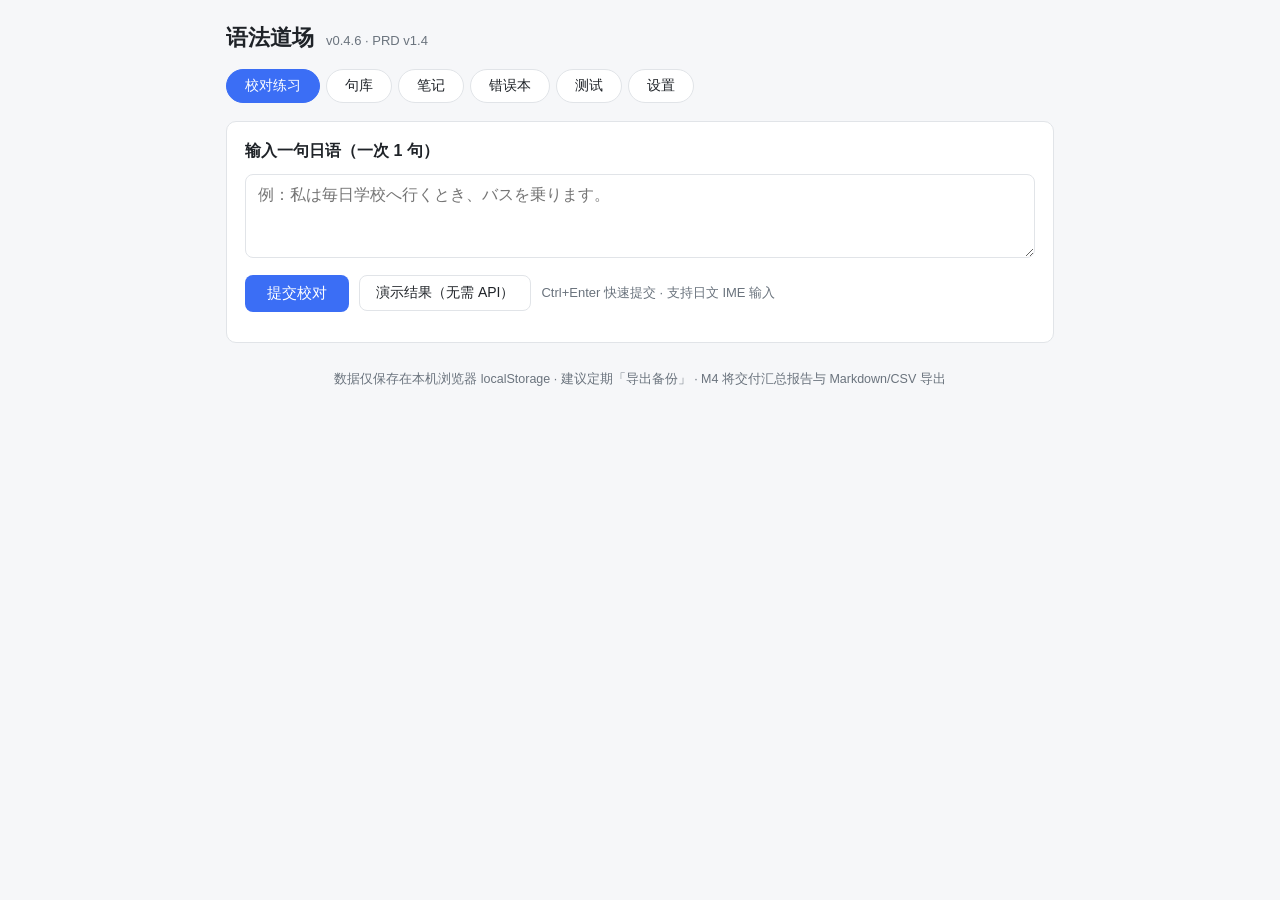
==== app/index.html @ f6d88a8c "feat: 日语语法智能学习工具 v0.4.6（校对/错误本/加权测试完整闭环） - 校对练习：三档判定、错误高亮、四要素批改、J.TEST 考点识别（条目级粒度） - 接续复核两段流水线：本地确定性" ====
<!DOCTYPE html>
<html lang="zh-CN">
<head>
<meta charset="UTF-8">
<meta name="viewport" content="width=device-width, initial-scale=1.0">
<title>语法道场 · 日语语法学习工具</title>
<style>
  :root {
    --bg: #f6f7f9;
    --card: #ffffff;
    --text: #1f2328;
    --muted: #6a737d;
    --border: #e1e4e8;
    --primary: #3b6ef5;
    --primary-ink: #ffffff;
    --green: #1a9c6b;
    --green-bg: #e8f7f0;
    --yellow: #b8860b;
    --yellow-bg: #fdf6e3;
    --red: #d64545;
    --red-bg: #fdeeee;
    --radius: 10px;
  }
  * { box-sizing: border-box; }
  body {
    margin: 0; background: var(--bg); color: var(--text);
    font-family: "Segoe UI", "Microsoft YaHei", "Hiragino Sans GB", Arial, sans-serif;
    font-size: 15px; line-height: 1.6;
  }
  .wrap { max-width: 860px; margin: 0 auto; padding: 20px 16px 60px; }
  header.top { display: flex; align-items: baseline; gap: 12px; flex-wrap: wrap; margin-bottom: 4px; }
  header.top h1 { font-size: 22px; margin: 0; }
  header.top .ver { color: var(--muted); font-size: 13px; }
  .tabs { display: flex; gap: 6px; margin: 14px 0 18px; flex-wrap: wrap; }
  .tabs button {
    border: 1px solid var(--border); background: var(--card); color: var(--text);
    padding: 7px 18px; border-radius: 999px; font-size: 14px; cursor: pointer;
  }
  .tabs button.active { background: var(--primary); border-color: var(--primary); color: var(--primary-ink); }
  .tabs button:focus-visible { outline: 2px solid var(--primary); outline-offset: 2px; }
  .panel[hidden] { display: none; }
  .card { background: var(--card); border: 1px solid var(--border); border-radius: var(--radius); padding: 16px 18px; margin-bottom: 14px; }
  .card h2 { font-size: 16px; margin: 0 0 10px; }
  textarea {
    width: 100%; min-height: 84px; padding: 10px 12px; font-size: 16px;
    border: 1px solid var(--border); border-radius: 8px; resize: vertical;
    font-family: inherit; background: #fff; color: var(--text);
  }
  textarea:focus-visible { outline: 2px solid var(--primary); outline-offset: 1px; }
  .row { display: flex; gap: 10px; align-items: center; flex-wrap: wrap; margin-top: 10px; }
  button.primary {
    background: var(--primary); color: var(--primary-ink); border: none;
    padding: 9px 22px; border-radius: 8px; font-size: 15px; cursor: pointer;
  }
  button.plain {
    background: var(--card); color: var(--text); border: 1px solid var(--border);
    padding: 8px 16px; border-radius: 8px; font-size: 14px; cursor: pointer;
  }
  button.plain.danger { color: var(--red); border-color: var(--red); }
  button:disabled { opacity: .55; cursor: not-allowed; }
  .hint { color: var(--muted); font-size: 13px; }
  /* 判定横幅 */
  .verdict { display: flex; gap: 10px; align-items: center; flex-wrap: wrap; padding: 10px 14px; border-radius: 8px; font-weight: 600; margin-bottom: 12px; }
  .verdict.correct { background: var(--green-bg); color: var(--green); }
  .verdict.unnatural { background: var(--yellow-bg); color: var(--yellow); }
  .verdict.wrong { background: var(--red-bg); color: var(--red); }
  .badge {
    display: inline-block; padding: 1px 10px; border-radius: 999px; font-size: 12.5px;
    background: #eef1f6; color: var(--text); font-weight: 400; margin: 0 4px 4px 0;
  }
  .badge.level { background: #e8effe; }
  .badge.etype { background: #f3ece3; }
  mark.hl-err {
    background: transparent; color: var(--red); font-weight: 600;
    text-decoration: underline wavy var(--red); text-underline-offset: 4px;
  }
  .sentence { font-size: 17px; margin: 4px 0 10px; }
  .fixed-part { color: var(--green); font-weight: 600; }
  .fix-note { color: var(--muted); font-size: 13px; }
  .corr { border: 1px solid var(--border); border-radius: 8px; padding: 12px 14px; margin-top: 10px; }
  .corr .chg { font-size: 16px; margin-bottom: 6px; }
  .corr .chg .arr { color: var(--muted); margin: 0 8px; }
  .corr dl { margin: 0; display: grid; grid-template-columns: 64px 1fr; row-gap: 4px; }
  .corr dt { color: var(--muted); font-size: 13px; }
  .corr dd { margin: 0; font-size: 14px; }
  .translation { color: var(--muted); font-size: 14px; margin-top: 12px; }
  .status { font-size: 14px; }
  .status.err { color: var(--red); white-space: pre-wrap; }
  /* 下一句与归档动画 */
  .next-row { display: flex; gap: 12px; align-items: center; flex-wrap: wrap; margin: 2px 0 10px; }
  .result-wrap.archiving { position: relative; animation: archiveUp .55s cubic-bezier(.4, 0, .2, 1) forwards; }
  .result-wrap.archiving::after {
    content: '✓ 已存入句库';
    position: absolute; top: 0; left: 0; right: 0; bottom: 0;
    display: flex; align-items: center; justify-content: center;
    background: rgba(26, 156, 107, .94); color: #fff; font-weight: 600; font-size: 17px;
    border-radius: 10px;
    animation: saveFlash .55s ease forwards;
  }
  @keyframes archiveUp {
    0% { transform: translateY(0); opacity: 1; }
    45% { transform: translateY(-8px); opacity: 1; }
    100% { transform: translateY(-30px); opacity: 0; }
  }
  @keyframes saveFlash { 0% { opacity: 0; } 30% { opacity: 1; } 100% { opacity: 1; } }
  @media (prefers-reduced-motion: reduce) {
    .result-wrap.archiving, .result-wrap.archiving::after { animation-duration: .01s; }
  }
  /* 句库 */
  .stats { color: var(--muted); font-size: 13.5px; margin-bottom: 10px; }
  .filters { display: flex; gap: 6px; flex-wrap: wrap; margin-bottom: 12px; }
  .filters button {
    border: 1px solid var(--border); background: var(--card); border-radius: 999px;
    padding: 4px 14px; font-size: 13px; cursor: pointer; color: var(--text);
  }
  .filters button.active { background: var(--text); border-color: var(--text); color: #fff; }
  .rec { border: 1px solid var(--border); border-radius: 8px; padding: 12px 14px; margin-bottom: 10px; background: var(--card); }
  .rec .head { display: flex; align-items: center; gap: 8px; flex-wrap: wrap; }
  .rec .head .v { font-weight: 600; }
  .rec .head .v.correct { color: var(--green); }
  .rec .head .v.unnatural { color: var(--yellow); }
  .rec .head .v.wrong { color: var(--red); }
  .rec .head time { color: var(--muted); font-size: 12.5px; margin-left: auto; }
  .rec .body { margin-top: 6px; display: none; }
  .rec.open .body { display: block; }
  .rec .toggle { color: var(--primary); background: none; border: none; font-size: 13px; cursor: pointer; padding: 2px 4px; }
  .rec .del { color: var(--muted); background: none; border: none; cursor: pointer; font-size: 12.5px; padding: 2px 4px; }
  .rec .del:hover { color: var(--red); }
  /* 设置 */
  .field { margin-bottom: 12px; }
  .field label { display: block; font-size: 13.5px; color: var(--muted); margin-bottom: 4px; }
  .field input, .field select {
    width: 100%; padding: 8px 10px; font-size: 14px; border: 1px solid var(--border);
    border-radius: 8px; font-family: inherit; background: #fff; color: var(--text);
  }
  .proxy-label { display: flex; align-items: center; gap: 8px; color: var(--text); font-size: 13.5px; cursor: pointer; }
  .proxy-label input { width: auto; margin: 0; }
  footer { color: var(--muted); font-size: 12.5px; margin-top: 26px; text-align: center; }
  /* 考点语法 */
  .gp-block { margin-top: 12px; }
  .gp-block h3 { font-size: 14px; margin: 0 0 8px; color: var(--muted); font-weight: 600; }
  .gp-list { display: flex; flex-wrap: wrap; gap: 8px; }
  .gp { display: inline-flex; align-items: center; gap: 8px; border: 1px solid var(--border); background: var(--card); border-radius: 8px; padding: 6px 12px; font-size: 13.5px; cursor: pointer; font-family: inherit; color: var(--text); }
  .gp:hover { border-color: var(--primary); }
  .gp .gp-seg { font-weight: 600; }
  .gp .gp-name { color: var(--muted); }
  .gp .gp-flag { font-size: 12px; color: var(--primary); }
  .gp.marked { background: var(--primary); border-color: var(--primary); color: var(--primary-ink); }
  .gp.marked .gp-name, .gp.marked .gp-flag { color: var(--primary-ink); }
  /* 笔记 */
  .note-item { display: flex; align-items: baseline; gap: 10px; flex-wrap: wrap; padding: 6px 0; border-top: 1px dashed var(--border); }
  .note-item .gp-seg { color: var(--primary); font-weight: 600; }
  .note-item .note-sent { flex: 1 1 260px; }
  .note-item time { color: var(--muted); font-size: 12.5px; }
  /* 错误本 */
  .rate-badge { font-weight: 600; }
  .rate-r { background: var(--red-bg); color: var(--red); }
  .rate-y { background: var(--yellow-bg); color: var(--yellow); }
  .rate-g { background: var(--green-bg); color: var(--green); }
  .err-bar { display: flex; align-items: center; gap: 10px; margin: 8px 0 2px; }
  .err-bar .track { flex: 1 1 auto; height: 10px; border-radius: 5px; background: #eceff3; overflow: hidden; }
  .err-bar .fill { height: 100%; border-radius: 5px; }
  .err-bar .pc { flex: 0 0 auto; font-size: 13px; }
  .err-ex { border-top: 1px dashed var(--border); padding-top: 8px; margin-top: 8px; }
  /* 测试 */
  .quiz-head { display: flex; align-items: center; gap: 10px; flex-wrap: wrap; }
  .quiz-progress { height: 8px; border-radius: 4px; background: #eceff3; overflow: hidden; margin: 10px 0; }
  .quiz-progress div { height: 100%; background: var(--primary); border-radius: 4px; }
  .blank-slot { color: var(--muted); border-bottom: 2px solid var(--muted); padding: 0 26px; margin: 0 2px; }
  .opt { display: flex; align-items: center; gap: 10px; border: 1px solid var(--border); background: var(--card); border-radius: 8px; padding: 9px 14px; cursor: pointer; font-size: 14.5px; margin-bottom: 8px; }
  .opt:hover { border-color: var(--primary); }
  .opt input { width: auto; margin: 0; }
  .opt.sel { border-color: var(--primary); background: #f0f4ff; }
  .opt.good { border-color: var(--green); background: var(--green-bg); }
  .opt.bad { border-color: var(--red); background: var(--red-bg); }
  .quiz-input { width: 100%; max-width: 340px; padding: 9px 12px; font-size: 16px; border: 1px solid var(--border); border-radius: 8px; font-family: inherit; }
  .fb { border-radius: 10px; padding: 12px 16px; margin-top: 12px; }
  .fb.ok { background: var(--green-bg); border: 1px solid #bfe6d6; }
  .fb.bad { background: var(--red-bg); border: 1px solid #f3c1c1; }
  .fb h3 { margin: 0 0 6px; font-size: 15px; }
  .fb.ok h3 { color: var(--green); }
  .fb.bad h3 { color: var(--red); }
  .fb dl { margin: 6px 0 0; display: grid; grid-template-columns: 64px 1fr; row-gap: 4px; }
  .fb dt { color: var(--muted); font-size: 13px; }
  .fb dd { margin: 0; font-size: 14px; }
  .sum-kpis { display: flex; gap: 12px; flex-wrap: wrap; margin-bottom: 4px; }
  .sum-kpi { flex: 1 1 140px; border: 1px solid var(--border); border-radius: 10px; padding: 10px 14px; background: var(--card); }
  .sum-kpi .l { color: var(--muted); font-size: 12.5px; }
  .sum-kpi .v { font-size: 21px; font-weight: 600; }
  .ratechg { font-weight: 600; }
  /* 辨析对比表 */
  table.cmp { width: 100%; border-collapse: collapse; font-size: 13.5px; margin-top: 8px; }
  table.cmp th, table.cmp td { border: 1px solid var(--border); padding: 7px 10px; text-align: left; vertical-align: top; }
  table.cmp th { background: #f0f2f5; font-weight: 600; white-space: nowrap; }
  .table-responsive { overflow-x: auto; }
  @media (max-width: 560px) {
    .wrap { padding: 12px 10px 40px; }
    .card { padding: 12px; }
    .corr dl { grid-template-columns: 56px 1fr; }
  }
</style>
</head>
<body>
<div class="wrap">
  <header class="top">
    <h1>语法道场</h1>
    <span class="ver">v0.4.6 · PRD v1.4</span>
  </header>

  <nav class="tabs" aria-label="主导航">
    <button class="active" data-tab="practice" type="button" aria-pressed="true">校对练习</button>
    <button data-tab="library" type="button" aria-pressed="false">句库</button>
    <button data-tab="notes" type="button" aria-pressed="false">笔记</button>
    <button data-tab="errors" type="button" aria-pressed="false">错误本</button>
    <button data-tab="quiz" type="button" aria-pressed="false">测试</button>
    <button data-tab="settings" type="button" aria-pressed="false">设置</button>
  </nav>

  <!-- 校对练习 -->
  <section class="panel" id="panel-practice">
    <div class="card">
      <h2>输入一句日语（一次 1 句）</h2>
      <textarea id="sentence-input" placeholder="例：私は毎日学校へ行くとき、バスを乗ります。" aria-label="输入一句日语"></textarea>
      <div class="row">
        <button class="primary" id="btn-submit" type="button">提交校对</button>
        <button class="plain" id="btn-demo" type="button">演示结果（无需 API）</button>
        <span class="hint">Ctrl+Enter 快速提交 · 支持日文 IME 输入</span>
      </div>
      <p class="status" id="submit-status" role="status" aria-live="polite"></p>
    </div>
    <div id="result-area"></div>
  </section>

  <!-- 句库 -->
  <section class="panel" id="panel-library" hidden>
    <div class="card">
      <h2>句库</h2>
      <p class="stats" id="lib-stats"></p>
      <div class="filters" id="lib-filters">
        <button class="active" data-f="all" type="button">全部</button>
        <button data-f="wrong" type="button">有误</button>
        <button data-f="unnatural" type="button">不自然</button>
        <button data-f="correct" type="button">正确</button>
      </div>
      <div class="row" style="margin:0 0 10px">
        <input id="lib-search" type="text" placeholder="搜索句子关键词…" aria-label="搜索句子关键词" style="flex:1 1 200px;padding:8px 10px;font-size:14px;border:1px solid var(--border);border-radius:8px;font-family:inherit">
        <select id="lib-gp" aria-label="按语法点筛选" style="padding:8px 10px;font-size:14px;border:1px solid var(--border);border-radius:8px;font-family:inherit"></select>
      </div>
      <div id="lib-list"></div>
      <div class="row">
        <button class="plain" id="btn-export" type="button">导出备份（JSON）</button>
        <button class="plain" id="btn-import" type="button">导入备份</button>
        <input type="file" id="import-file" accept=".json,application/json" hidden>
        <button class="plain danger" id="btn-clear" type="button">清空全部数据</button>
      </div>
      <p class="status" id="lib-status" role="status" aria-live="polite"></p>
    </div>
  </section>

  <!-- 笔记 -->
  <section class="panel" id="panel-notes" hidden>
    <div class="card">
      <h2>语法笔记（按标记的考点归纳）</h2>
      <p class="stats" id="notes-stats"></p>
      <div id="notes-list"></div>
    </div>
    <div class="card">
      <h2>相似语法归纳与辨析</h2>
      <p class="stats" id="cmp-stats"></p>
      <div id="cmp-clusters"></div>
      <div class="row" style="margin-top:10px">
        <input id="cmp-input" type="text" class="quiz-input" style="max-width:none;flex:1 1 280px" placeholder="自定义辨析：输入 2~4 个语法条目，用、分隔（如：〜上で、〜上の、〜上は）">
        <button class="plain" id="cmp-run" type="button">AI 辨析</button>
      </div>
      <p class="hint">「AI 辨析」调用大模型生成逐条对比表（意思／接续／核心区别／例句），首次生成后缓存本机。需已在设置中配置 API Key。</p>
      <div id="cmp-result" role="status" aria-live="polite"></div>
    </div>
  </section>

  <!-- 错误本 -->
  <section class="panel" id="panel-errors" hidden>
    <div class="card">
      <h2>错误本</h2>
      <p class="stats" id="err-stats"></p>
      <div class="filters" id="err-sorts">
        <button class="active" data-s="rate" type="button">按错误率 ↓</button>
        <button data-s="wrong" type="button">按错误次数</button>
        <button data-s="recent" type="button">按最近出错</button>
      </div>
      <div id="err-list"></div>
    </div>
  </section>

  <!-- 测试 -->
  <section class="panel" id="panel-quiz" hidden>
    <div class="card" id="quiz-setup">
      <h2>测试</h2>
      <p class="stats" id="quiz-brief"></p>
      <div class="row">
        <label class="proxy-label" for="quiz-count">每轮题数
          <select id="quiz-count" class="quiz-input" style="width:auto;max-width:none;padding:6px 10px;font-size:14px">
            <option value="5">5 题</option>
            <option value="10" selected>10 题</option>
            <option value="20">20 题</option>
          </select>
        </label>
        <button class="primary" id="quiz-start" type="button">开始测试</button>
      </div>
      <p class="hint">题源：错误本条目为主（按错误率加权，同条目/同语法点每轮 ≤2 题）＋少量正确句防遗忘（≤20%）；答错的题本轮内稍后重测直到答对。</p>
    </div>
    <div id="quiz-area" role="status" aria-live="polite"></div>
  </section>

  <!-- 设置 -->
  <section class="panel" id="panel-settings" hidden>
    <div class="card">
      <h2>大模型 API 设置（校对引擎）</h2>
      <div class="field">
        <label for="set-provider">服务商</label>
        <select id="set-provider">
          <option value="glm">智谱 GLM（默认，端点已内置，无需填写地址）</option>
          <option value="custom">自定义 OpenAI 兼容端点</option>
        </select>
      </div>
      <div class="field" id="field-endpoint">
        <label for="set-endpoint">自定义 API 地址（必须以 /chat/completions 结尾）</label>
        <input id="set-endpoint" type="text" spellcheck="false">
      </div>
      <div class="field">
        <label for="set-key">API Key（仅保存在本机浏览器，不上传）</label>
        <input id="set-key" type="password" spellcheck="false" autocomplete="off">
      </div>
      <div class="field">
        <label for="set-model">模型名称（如 glm-4-flash / glm-4.6，或其他兼容模型）</label>
        <input id="set-model" type="text" spellcheck="false">
      </div>
      <div class="field">
        <label class="proxy-label" for="set-proxy">
          <input type="checkbox" id="set-proxy" checked>
          通过本地服务转发（绕开浏览器 CORS 限制；需保持 serve.ps1 运行）
        </label>
      </div>
      <div class="row">
        <button class="primary" id="btn-save-settings" type="button">保存设置</button>
        <button class="plain" id="btn-test" type="button">测试连接</button>
      </div>
      <p class="status" id="set-status" role="status" aria-live="polite"></p>
      <p class="hint">选择「智谱 GLM」时 API 地址已内置，只需填 Key 即可；Key 和设置会在点「测试连接」或「保存设置」时自动存本机，刷新不丢。「本地转发」默认开启（请求经本机 serve.ps1 转发，避免浏览器 CORS 报错 Failed to fetch）。若批改出现漏判/误判，可把模型改为 glm-4.6 等更强型号提升判别力（按平台计费），并配合结果页的「重新批改」「反馈漏判/误判」使用。</p>
    </div>
  </section>

  <footer>数据仅保存在本机浏览器 localStorage · 建议定期「导出备份」 · M4 将交付汇总报告与 Markdown/CSV 导出</footer>
</div>

<script>
(function () {
  'use strict';
  var APP_VERSION = '0.4.6';

  /* ---------- 存储 ---------- */
  function load(key, fallback) {
    try { var v = localStorage.getItem(key); return v ? JSON.parse(v) : fallback; }
    catch (e) { return fallback; }
  }
  function save(key, val) { localStorage.setItem(key, JSON.stringify(val)); }

  var GLM_ENDPOINT = 'https://open.bigmodel.cn/api/paas/v4/chat/completions';
  var settings = load('gd_settings', {
    provider: 'glm',
    endpoint: GLM_ENDPOINT,
    apiKey: '',
    model: 'glm-4-flash',
    proxy: true
  });
  if (settings.proxy === undefined) settings.proxy = true;
  if (!settings.provider) {
    settings.provider = (settings.endpoint && settings.endpoint !== GLM_ENDPOINT) ? 'custom' : 'glm';
  }
  var sentences = load('gd_sentences', []);

  /* ---------- 工具 ---------- */
  function $(id) { return document.getElementById(id); }
  function escapeHtml(s) {
    return String(s == null ? '' : s).replace(/[&<>"']/g, function (c) {
      return { '&': '&amp;', '<': '&lt;', '>': '&gt;', '"': '&quot;', "'": '&#39;' }[c];
    });
  }
  function fmtTime(ts) {
    var d = new Date(ts);
    function p(n) { return (n < 10 ? '0' : '') + n; }
    return (d.getMonth() + 1) + '-' + p(d.getDate()) + ' ' + p(d.getHours()) + ':' + p(d.getMinutes());
  }
  var VERDICT_TEXT = { correct: '正确', unnatural: '不自然', wrong: '有误' };

  /* ---------- 页签（自带实现） ---------- */
  var tabBtns = document.querySelectorAll('.tabs button');
  tabBtns.forEach(function (btn) {
    btn.addEventListener('click', function () {
      var name = btn.getAttribute('data-tab');
      tabBtns.forEach(function (b) {
        var on = b === btn;
        b.classList.toggle('active', on);
        b.setAttribute('aria-pressed', on ? 'true' : 'false');
      });
      ['practice', 'library', 'notes', 'errors', 'quiz', 'settings'].forEach(function (n) {
        $('panel-' + n).hidden = (n !== name);
      });
      if (name === 'library') renderLibrary();
      if (name === 'notes') renderNotes();
      if (name === 'errors') renderErrors();
      if (name === 'quiz') renderQuizBrief();
    });
  });

  /* ---------- Prompt 与解析 ---------- */
  var SYSTEM_PROMPT = [
    '你是严格的日语语法批改老师，精通 J.TEST 考纲语法条目。对用户提交的一句日语进行语法校对，并识别句中考点语法。',
    '判定标准：以标准日语语法（J.TEST 考纲口径）为准；口语化但语法正确的表达判 unnatural 而非 wrong。',
    '只输出一个 JSON 对象，不要输出任何其他文字或代码块标记。格式：',
    '{"verdict":"correct|unnatural|wrong","translation":"整句中文翻译",',
    '"grammar_points":[{"segment":"原句中体现该考点的片段（与原句完全一致的连续子串）","point":"具体语法条目名","meaning":"该条目的中文意思","level":"A-C|D-E|F-G","note":"用法说明（中文一句话）","related":["易混或相关的语法条目名（0~3个）"]}],',
    '"corrections":[{"wrong":"原句中的错误片段（必须与原句完全一致的连续子串）","right":"正确写法（片段）",',
    '"accepted":["其他同样正确的写法（可选，通常 0~2 个，无则空数组）",',
    '"full_correct":"修正后的完整句子","reason":"错误原因：用中文解释语法规则",',
    '"tip":"避免建议：辨析要点或记忆口诀","grammar_point":"语法条目名",',
    '"level":"A-C|D-E|F-G","error_type":"助词误用|动词变形|时态・体|敬语|接续|惯用搭配|语序|其他"}]}',
    '规则：',
    '- point 必须细分到 J.TEST 考纲的具体语法条目（如「〜以後」「〜あまり（の）」「〜上で」），禁止写宽泛类别（如"时间表达""程度表达"）；corrections 的 grammar_point 同样要求。',
    '- meaning 为该条目的中文释义，如：〜以後 → "…以后"；〜あまり → "过于，因过于…而"。',
    '- 示例：「仕事を辞めた以後」→ point「〜以後」；「気持ちのあまり」→ point「〜あまり（の）」。',
    '- related 填写形近或义近、容易混淆的条目（如「〜上で」的 related 可含「〜上の」「〜上は」）。',
    '- 接续核对（重要）：对识别到的每个语法条目，逐一核对其接续要求（動詞活用形：て形/た形/辞書形/ない形、名詞、助詞）与本句实际形态是否一致；只要有一处接续不符合该条目的规范接续，即判 wrong 并写入 corrections。',
    '- 高频接续误用类别必须重点检查：た形与て形混接（例：「〜以来」接动词て形，「辞めた以来」是错的，应为「辞めて以来」；同类还有 〜てから／〜たびに／〜おかげで）、动词活用形误用、助词冗余或缺失。',
    '- 输出前自检：先在内部逐条目过一遍接续，再给出最终 verdict；不要凭"读起来顺不顺"的语感下结论。',
    '- 句子完全正确时 corrections 为空数组；unnatural 时 corrections 给出更自然的表达；level 按 J.TEST 级别标注；多处错误逐一列出；accepted 仅在存在多种常见正确写法时填写。',
    '- grammar_points 按考试重要性最多 6 条，完全正确的句子也必须给出。'
  ].join('\n');

  /* ---------- 模型 JSON 健壮解析（v0.4.6） ----------
     模型常在字符串值内输出裸换行/制表符（JSON 规范禁止），或留尾逗号。
     先按标准解析，失败后：① 字符串字面量内的裸控制字符转义；② 去尾逗号。 */
  function sanitizeJsonText(s) {
    var out = '';
    var inStr = false, esc = false;
    for (var i = 0; i < s.length; i++) {
      var ch = s[i];
      if (inStr) {
        if (esc) { out += ch; esc = false; continue; }
        if (ch === '\\') { out += ch; esc = true; continue; }
        if (ch === '"') { inStr = false; out += ch; continue; }
        var code = s.charCodeAt(i);
        if (code < 32) {
          if (code === 10) out += '\\n';
          else if (code === 13) out += '\\r';
          else if (code === 9) out += '\\t';
          else out += ' ';
          continue;
        }
        out += ch;
      } else {
        if (ch === '"') { inStr = true; out += ch; continue; }
        out += ch;
      }
    }
    return out;
  }
  function extractJson(content) {
    var s = String(content || '').trim();
    var fence = s.match(/```(?:json)?\s*([\s\S]*?)```/);
    if (fence) s = fence[1].trim();
    var a = s.indexOf('{'), b = s.lastIndexOf('}');
    if (a === -1 || b === -1) throw new Error('模型未返回 JSON');
    var raw = s.slice(a, b + 1);
    try {
      return JSON.parse(raw);
    } catch (e1) {
      try {
        return JSON.parse(sanitizeJsonText(raw));
      } catch (e2) {
        try {
          return JSON.parse(sanitizeJsonText(raw).replace(/,\s*([}\]])/g, '$1'));
        } catch (e3) {
          throw new Error('模型返回的 JSON 无法解析（已尝试自动修复）');
        }
      }
    }
  }

  function parseVerdict(content) {
    var obj = extractJson(content);
    var v = String(obj.verdict || '').toLowerCase();
    if (['correct', 'unnatural', 'wrong'].indexOf(v) === -1) v = 'wrong';
    var cors = Array.isArray(obj.corrections) ? obj.corrections : [];
    cors = cors.map(function (c) {
      return {
        wrong: c.wrong || '',
        right: c.right || '',
        accepted: Array.isArray(c.accepted) ? c.accepted.filter(function (a) { return typeof a === 'string' && a; }) : [],
        full_correct: c.full_correct || '',
        reason: c.reason || '',
        tip: c.tip || '',
        grammar_point: c.grammar_point || '',
        level: ['A-C', 'D-E', 'F-G'].indexOf(c.level) !== -1 ? c.level : '',
        error_type: c.error_type || ''
      };
    });
    var gps = Array.isArray(obj.grammar_points) ? obj.grammar_points : [];
    gps = gps.map(function (g) {
      return {
        segment: g.segment || '',
        point: g.point || '',
        meaning: g.meaning || '',
        level: ['A-C', 'D-E', 'F-G'].indexOf(g.level) !== -1 ? g.level : '',
        note: g.note || '',
        related: Array.isArray(g.related) ? g.related.filter(function (r) { return typeof r === 'string' && r; }).slice(0, 4) : [],
        marked: false
      };
    });
    return { verdict: v, translation: obj.translation || '', corrections: cors, grammar_points: gps };
  }

  function effectiveEndpoint() {
    if (settings.provider !== 'custom') return GLM_ENDPOINT;
    return (settings.endpoint || '').trim().replace(/\/+$/, '');
  }
  function validateSettings() {
    if (settings.provider === 'custom' && !/chat\/completions$/.test(effectiveEndpoint())) {
      return '自定义 API 地址必须以 /chat/completions 结尾（例如 https://…/v1/chat/completions），请检查是否粘贴了网页地址。';
    }
    return '';
  }
  function apiUrl() {
    var ep = effectiveEndpoint();
    if (settings.proxy && location.protocol.indexOf('http') === 0) {
      return '/__api/chat/completions?up=' + encodeURIComponent(ep);
    }
    return ep;
  }

  function chatRaw(systemPrompt, userText, timeoutMs) {
    var ctrl = new AbortController();
    var timer = setTimeout(function () { ctrl.abort(); }, timeoutMs || 30000);
    return fetch(apiUrl(), {
      method: 'POST',
      headers: { 'Content-Type': 'application/json', 'Authorization': 'Bearer ' + settings.apiKey },
      body: JSON.stringify({
        model: settings.model,
        messages: [
          { role: 'system', content: systemPrompt },
          { role: 'user', content: userText }
        ],
        temperature: 0.2
      }),
      signal: ctrl.signal
    }).then(function (res) {
      if (!res.ok) {
        return res.text().catch(function () { return ''; }).then(function (t) {
          throw new Error('HTTP ' + res.status + (t ? '：' + t.slice(0, 200) : ''));
        });
      }
      return res.json();
    }).then(function (data) {
      var content = data && data.choices && data.choices[0] && data.choices[0].message && data.choices[0].message.content;
      if (!content) throw new Error('返回内容为空');
      return content;
    }).finally(function () { clearTimeout(timer); });
  }

  /* 权威语法条目库（v0.4.3）：已确认条目的释义/接续/级别以本地数据为准，强制覆盖模型输出。
     来源：用户反馈沉淀（R7/R8/R10）。core 用于模糊匹配模型返回的条目名。 */
  var GRAMMAR_DB = {
    '〜以来': {
      meaning: '…以后（自从…以来）', level: 'D-E',
      note: '接续：動詞て形＋以来／名詞＋以来。不能接动词た形；后句须为持续性状态，不能用于未来。'
    },
    '〜以後': {
      meaning: '…以后（书面语）', level: 'D-E',
      note: '接续：名詞＋以後／動詞た形＋以後。注意与「〜以来」区分：た形接「以後」可以，接「以来」不行。'
    },
    '〜あまり（の）': {
      meaning: '过于…（而）', level: 'A-C',
      note: '接续：名詞＋の＋あまり／動詞る形＋あまり（に）。表示"因过度…而（导致）"。'
    },
    '〜上の': {
      meaning: '…之上的（连体修饰）', level: 'A-C',
      note: '接续：動詞た形／名詞＋の＋上の＋名詞。'
    },
    '〜上で': {
      meaning: '…之后／在…基础上', level: 'A-C',
      note: '接续：動詞た形＋上で／名詞＋の＋上で。表示"做完…之后再／在…基础上"。'
    },
    '〜上は': {
      meaning: '既然…就（必须）', level: 'A-C',
      note: '接续：動詞辞書形／た形＋上は。表示下决心或必然的推论。'
    }
  };
  function grammarCore(s) { return String(s || '').replace(/[〜~\s（）()]/g, ''); }
  function lookupGrammar(point) {
    var s = grammarCore(point);
    if (!s) return null;
    var keys = Object.keys(GRAMMAR_DB);
    for (var i = 0; i < keys.length; i++) {
      var core = keys[i].replace(/[〜~]/g, '').replace(/（[^）]*）/g, '');
      if (s.indexOf(core) !== -1) return { key: keys[i], db: GRAMMAR_DB[keys[i]] };
    }
    return null;
  }
  /* 考点与批改结论一致性（v0.4.3）：
     ① 权威条目库命中 → 覆盖模型的 meaning/note/level 并归一条目名；
     ② 被批改纠正的条目 → 考点标记 wrongUse（界面显示「本句用法有误」）；
     ③ 纠正了条目但考点列表缺失 → 以权威数据补入。 */
  function patchGrammarPoints(r) {
    (r.grammar_points || []).forEach(function (g) {
      var hit = lookupGrammar(g.point);
      if (hit) {
        g.point = hit.key;
        g.meaning = hit.db.meaning;
        g.note = hit.db.note;
        g.level = hit.db.level;
      }
    });
    (r.corrections || []).forEach(function (c) {
      if (!c.grammar_point) return;
      var hit = lookupGrammar(c.grammar_point);
      if (!hit) return;
      var gp = (r.grammar_points || []).find(function (g) {
        var h = lookupGrammar(g.point);
        return h && h.key === hit.key;
      });
      if (gp) {
        gp.wrongUse = true;
        gp.point = hit.key;
        gp.fix = {
          wrong: c.wrong || '',
          right: c.right || '',
          fixedSeg: (gp.segment && c.wrong && gp.segment.indexOf(c.wrong) !== -1 && c.right)
            ? gp.segment.replace(c.wrong, c.right)
            : (c.right || '')
        };
      } else {
        (r.grammar_points = r.grammar_points || []).push({
          segment: c.wrong || '', point: hit.key,
          meaning: hit.db.meaning, level: hit.db.level, note: hit.db.note,
          related: [], marked: false, wrongUse: true,
          fix: { wrong: c.wrong || '', right: c.right || '', fixedSeg: c.right || '' }
        });
      }
    });
  }
  var GRAMMAR_FACT_PROMPT = [
    '你是日语语法事实核查员。给你一个句子和其中识别出的考点条目列表（条目名／中文释义／用法说明／级别），请逐条核查：条目名是否为规范语法条目名（J.TEST 考纲口径）、中文释义是否正确、用法说明是否符合规范接续、J.TEST 级别（A-C 中上级／D-E 初中级／F-G 入门级）是否合理。',
    '只输出一个 JSON 对象：{"results":[…与输入条目同顺序、同数量…]}，每条格式：{"point":"规范条目名","meaning":"正确的中文释义","note":"正确的用法说明（必须以「接续：」开头）","level":"A-C|D-E|F-G","ok":true/false}，ok=false 表示原信息有误。',
    '示例：句「仕事を辞めた以来、毎日履歴書を書いています。」条目{point:"〜以来",meaning:"做了…之后",note:"動詞た形＋以来",level:"F-G"} → ok=false, point:"〜以来", meaning:"…以后（自从…以来）", note:"接续：動詞て形＋以来／名詞＋以来。不能接动词た形；后句须为持续性状态。", level:"D-E"。',
    '要求：只依据规范文法事实修正，不迁就原信息；确实判断不了的项目保持原值并 ok=true；results 顺序和数量必须与输入完全一致。'
  ].join('\n');
  function parseFactResults(content, expectLen) {
    var obj = extractJson(content);
    var arr = Array.isArray(obj.results) ? obj.results : [];
    if (arr.length !== expectLen) throw new Error('事实核查条数不匹配');
    return arr;
  }
  function applyFactChecks(r, results) {
    (results || []).forEach(function (res, i) {
      if (!res || res.ok) return;
      var gp = (r.grammar_points || [])[i];
      if (!gp) return;
      var hit = lookupGrammar(res.point);
      if (hit) {
        gp.point = hit.key;
        gp.meaning = hit.db.meaning;
        gp.note = hit.db.note;
        gp.level = hit.db.level;
        return;
      }
      if (res.point) gp.point = res.point;
      if (res.meaning) gp.meaning = res.meaning;
      if (res.note) gp.note = res.note;
      if (res.level && ['A-C', 'D-E', 'F-G'].indexOf(res.level) !== -1) gp.level = res.level;
    });
  }
  function factCheckGrammar(r, sentence) {
    var gps = r.grammar_points || [];
    if (!gps.length) return Promise.resolve(null);
    var payload = gps.map(function (g) {
      return { point: g.point, meaning: g.meaning || '', note: g.note || '', level: g.level || '' };
    });
    return chatRaw(GRAMMAR_FACT_PROMPT, '句子：' + sentence + '\n条目列表：' + JSON.stringify(payload), 30000)
      .then(function (content) { return parseFactResults(content, gps.length); })
      .catch(function () { return null; });
  }
  function callLLM(sentence) {
    return chatRaw(SYSTEM_PROMPT, sentence, 45000).then(function (content) {
      var r = parseVerdict(content);
      /* 接续复核流水线（v0.4.2）：
         第一层：本地确定性硬规则——教科书级接续误用，不依赖模型，保证命中并自动修正；
         第二层：软规则疑似片段 → 单目的专项校验调用（少样本，可靠性远高于大杂烩 Prompt）。 */
      var hard = hardConjScan(sentence);
      hard.forEach(function (h) {
        var dup = r.corrections.some(function (c) { return c.wrong === h.wrong; });
        if (!dup) r.corrections.push(h);
      });
      if (hard.length) r.verdict = 'wrong';
      var soft = softConjScan(sentence).filter(function (f) {
        return !r.corrections.some(function (c) { return c.wrong && c.wrong.indexOf(f.match) !== -1; });
      });
      /* 考点条目全量事实核查（与接续复核并行），之后统一权威覆盖＋一致性联动 */
      var factP = factCheckGrammar(r, sentence);
      var conjP = soft.length
        ? verifyConjLLM(sentence, soft).catch(function () { return null; })
        : Promise.resolve(null);
      return Promise.all([factP, conjP]).then(function (out) {
        var fact = out[0], conj = out[1];
        if (conj) {
          conj.forEach(function (res) {
            if (res.ok) return;
            var f0 = soft.find(function (f) { return f.match === res.match; });
            var dup = r.corrections.some(function (c) { return c.wrong === res.match; });
            if (!dup) {
              r.corrections.push({
                wrong: res.match,
                right: res.fix || '',
                full_correct: res.fix ? sentence.replace(res.match, res.fix) : '',
                reason: res.reason || ('接续不符：「' + res.point + '」的规范接续应为' + (f0 ? f0.expect : '')),
                tip: '',
                grammar_point: res.point || '',
                level: '',
                error_type: '接续'
              });
            }
            r.verdict = 'wrong';
          });
        } else if (soft.length) {
          r.conjUnverified = soft;
        }
        if (fact) applyFactChecks(r, fact);
        patchGrammarPoints(r);
        return r;
      });
    });
  }

  /* 硬规则：不规范接续且修正方式形态确定（同词干交换）——保证命中 */
  var HARD_CONJ_RULES = [
    {
      point: '〜以来',
      re: /([ただ])以来/g,
      swap: { 'た': 'て', 'だ': 'で' },
      reason: '「〜以来」接续动词て形或名词（N＋以来），不能接动词た形。',
      tip: '记「Vて＋以来＝自从…以来」：辞めて以来／来て以来／卒業以来；た形接「以来」是典型误用。'
    }
  ];
  /* 软规则：高频接续误用模式——只标记，交给专项校验判断 */
  var SOFT_CONJ_RULES = [
    { point: '〜たびに', re: /[ただ]たびに/, expect: '動詞辞書形／名詞の＋たびに' },
    { point: '〜次第（动词）', re: /[ただ]次第/, expect: '動詞ます形（去ます）＋次第' },
    { point: '〜がたい', re: /[ただ]がたい/, expect: '動詞ます形＋がたい' },
    { point: '〜つつ', re: /[ただ]つつ/, expect: '動詞ます形＋つつ' },
    { point: '〜きる', re: /[ただ]きる/, expect: '動詞ます形＋きる' },
    { point: '〜がち', re: /[ただ]がち/, expect: '動詞ます形／名詞＋がち' },
    { point: '〜以来', re: /の以来/, expect: '動詞て形／名詞＋以来（动词＋の＋以来为误用）' }
  ];
  function hardConjScan(text) {
    var out = [];
    HARD_CONJ_RULES.forEach(function (rule) {
      rule.re.lastIndex = 0;
      var m;
      while ((m = rule.re.exec(text)) !== null) {
        var tail = m[0];
        var fixed = rule.swap[m[1]] + tail.slice(1);
        out.push({
          wrong: tail,
          right: fixed,
          full_correct: text.replace(tail, fixed),
          reason: rule.reason,
          tip: rule.tip,
          grammar_point: rule.point,
          level: 'D-E',
          error_type: '接续'
        });
        if (rule.re.lastIndex === m.index) rule.re.lastIndex++;
      }
    });
    return out;
  }
  function softConjScan(text) {
    var out = [];
    SOFT_CONJ_RULES.forEach(function (rule) {
      var m = text.match(rule.re);
      if (m) out.push({ match: m[0], point: rule.point, expect: rule.expect });
    });
    return out;
  }
  var CONJ_VERIFY_PROMPT = [
    '你是日语动词接续审查员。给你一个句子和其中若干"疑似接续问题"片段，逐个判断其接续是否符合该语法条目的规范接续。',
    '只输出一个 JSON 对象：{"results":[{"match":"原文片段","point":"条目名","ok":true,"fix":"","reason":""}]}（不合规时 ok=false 并在 fix 给出修正片段，reason 一句话中文依据）。',
    '示例1：句「日本へ来た以来、毎日日記を書いている」，片段「た以来」（〜以来）→ ok=false, fix="て以来"（〜以来 接 Vて形/名詞）。',
    '示例2：句「日本へ来て以来、毎日日記を書いている」，片段「て以来」→ ok=true。',
    '判断依据只看接续形态，不管语义通顺；拿不准时 ok=true（宁漏勿误）。'
  ].join('\n');
  function verifyConjLLM(text, flags) {
    var user = '句子：' + text + '\n疑似片段：' + flags.map(function (f) {
      return '「' + f.match + '」（条目 ' + f.point + '，规范接续应为 ' + f.expect + '）';
    }).join('；');
    return chatRaw(CONJ_VERIFY_PROMPT, user, 30000).then(function (content) {
      var obj = extractJson(content);
      return Array.isArray(obj.results) ? obj.results : [];
    });
  }

  /* ---------- 高亮渲染 ---------- */
  function highlightHtml(text, cors) {
    var marks = [];
    cors.forEach(function (c, idx) {
      if (!c.wrong) return;
      var pos = text.indexOf(c.wrong);
      while (pos !== -1) {
        var overlap = marks.some(function (m) { return pos < m.end && pos + c.wrong.length > m.start; });
        if (!overlap) { marks.push({ start: pos, end: pos + c.wrong.length, idx: idx }); return; }
        pos = text.indexOf(c.wrong, pos + 1);
      }
    });
    marks.sort(function (a, b) { return a.start - b.start; });
    var html = '', cur = 0;
    marks.forEach(function (m) {
      html += escapeHtml(text.slice(cur, m.start));
      html += '<mark class="hl-err">' + escapeHtml(text.slice(m.start, m.end)) + '</mark>';
      cur = m.end;
    });
    html += escapeHtml(text.slice(cur));
    return html;
  }

  function badgesHtml(rec) {
    var out = '';
    rec.corrections.forEach(function (c) {
      if (c.grammar_point) out += '<span class="badge">' + escapeHtml(c.grammar_point) + '</span>';
      if (c.level) out += '<span class="badge level">' + escapeHtml(c.level) + '</span>';
      if (c.error_type) out += '<span class="badge etype">' + escapeHtml(c.error_type) + '</span>';
    });
    return out;
  }

  function gpChipHtml(rec, g, i) {
    var tip = [g.meaning, g.note].filter(Boolean).join('｜');
    var segHtml;
    if (g.wrongUse && g.fix && g.fix.fixedSeg) {
      segHtml = '<span class="gp-seg" style="text-decoration:line-through;text-decoration-color:var(--red);opacity:.7">' + escapeHtml(g.segment) + '</span>' +
        '<span class="gp-seg" style="color:var(--green)">' + escapeHtml(g.fix.fixedSeg) + '</span>';
    } else {
      segHtml = '<span class="gp-seg">' + escapeHtml(g.segment) + '</span>';
    }
    return '<button type="button" class="gp' + (g.marked ? ' marked' : '') +
      '" data-id="' + escapeHtml(rec.id) + '" data-gp="' + i + '" title="' + escapeHtml(tip) + '">' +
      segHtml +
      '<span class="gp-name">' + escapeHtml(g.point) + (g.level ? ' · ' + g.level : '') + (g.meaning ? '<br><span style="font-weight:400;font-size:12px;opacity:.85">' + escapeHtml(g.meaning) + '</span>' : '') + '</span>' +
      (g.wrongUse ? '<span style="font-size:12px;color:var(--red);font-weight:600">⚠ 本句用法有误</span>' : '') +
      '<span class="gp-flag">' + (g.marked ? '✓ 已标记' : '标记') + '</span>' +
      '</button>';
  }

  function grammarBlockHtml(rec) {
    if (!rec.grammar_points || !rec.grammar_points.length) return '';
    return '<div class="gp-block"><h3>考点语法（点击标记进笔记）</h3><div class="gp-list">' +
      rec.grammar_points.map(function (g, i) { return gpChipHtml(rec, g, i); }).join('') +
      '</div></div>';
  }

  function correctionsHtml(rec) {
    if (!rec.corrections.length) return '';
    var out = '';
    rec.corrections.forEach(function (c, i) {
      out += '<div class="corr">' +
        '<div class="chg">❌ ' + escapeHtml(c.wrong || '（未定位）') + '<span class="arr">→</span><span class="fixed-part">✅ ' + escapeHtml(c.right || '') + '</span></div>' +
        '<dl>' +
        '<dt>原因</dt><dd>' + escapeHtml(c.reason) + '</dd>' +
        '<dt>避免</dt><dd>' + escapeHtml(c.tip) + '</dd>' +
        (c.full_correct ? '<dt>整句</dt><dd>' + escapeHtml(c.full_correct) + '</dd>' : '') +
        '</dl></div>';
    });
    return out;
  }

  var currentResultId = null;
  function renderResult(rec) {
    currentResultId = rec.id;
    var area = $('result-area');
    var v = rec.verdict;
    var head = '<div class="verdict ' + v + '">' + VERDICT_TEXT[v] +
      (v === 'correct' ? ' —— 语法无误，继续保持' : v === 'unnatural' ? ' —— 不算错，但有更地道的说法' : ' —— 存在语法错误') + '</div>';
    var body = '<div class="card">' +
      '<h2>批改结果</h2>' +
      '<p class="sentence">' + highlightHtml(rec.text, rec.corrections) + '</p>' +
      (badgesHtml(rec) ? '<div style="margin-bottom:6px">' + badgesHtml(rec) + '</div>' : '') +
      grammarBlockHtml(rec) +
      correctionsHtml(rec) +
      (rec.conjUnverified && rec.conjUnverified.length
        ? '<p class="fix-note" style="color:var(--yellow)">⚠ 接续疑似问题未能自动复核（网络原因）：' +
          rec.conjUnverified.map(function (f) { return escapeHtml(f.match + '（' + f.point + '）'); }).join('、') + '。可点「重新批改」复查。</p>'
        : '') +
      (rec.translation ? '<p class="translation">译文：' + escapeHtml(rec.translation) + '</p>' : '') +
      '<p class="fix-note">已自动存入句库' + (rec.demo ? '（演示数据）' : '') + '。</p>' +
      '<div class="row" style="margin-top:10px">' +
      '<button type="button" id="btn-reproof" class="plain">重新批改</button>' +
      '<button type="button" id="btn-feedback" class="plain">反馈漏判/误判</button>' +
      (rec.reproofs ? '<span class="badge">已复核 ' + rec.reproofs + ' 次</span>' : '') +
      (rec.feedback ? '<span class="badge" style="background:var(--red-bg);color:var(--red)">已反馈·' + escapeHtml(rec.feedback.type) + '</span>' : '') +
      '</div>' +
      '</div>';
    var next = '<div class="next-row">' +
      '<button type="button" class="primary" id="btn-next">下一句 ▸</button>' +
      '<span class="hint">本句已保存 · 点击进入下一句练习</span>' +
      '</div>';
    area.innerHTML = '<div class="result-wrap">' + head + body + next + '</div>';
    area.scrollIntoView({ behavior: 'smooth', block: 'start' });
  }

  /* ---------- 下一句 / 重新批改 / 反馈 ---------- */
  var pendingFbType = null;
  function findCurrentRec() {
    for (var i = 0; i < sentences.length; i++) {
      if (sentences[i].id === currentResultId) return sentences[i];
    }
    return null;
  }
  $('result-area').addEventListener('click', function (e) {
    var t = e.target;
    if (t.closest('#btn-next')) { archiveNext(); return; }
    if (t.closest('#btn-reproof')) { reproofCurrent(); return; }
    if (t.closest('#btn-feedback')) { openFeedbackForm(); return; }
    if (t.classList && t.classList.contains('fb-type')) {
      pendingFbType = t.getAttribute('data-t');
      document.querySelectorAll('.fb-type').forEach(function (b) {
        b.style.borderColor = b === t ? 'var(--primary)' : 'var(--border)';
        b.style.color = b === t ? 'var(--primary)' : 'var(--text)';
      });
      return;
    }
    if (t.closest('#fb-save')) { saveFeedback(); return; }
    if (t.closest('#fb-cancel')) { var f = $('fb-form'); if (f) f.remove(); return; }
  });

  function archiveNext() {
    var wrap = $('result-area').querySelector('.result-wrap');
    if (!wrap || wrap.classList.contains('archiving')) return;
    wrap.classList.add('archiving');
    var input = $('sentence-input');
    var st = $('submit-status');
    setTimeout(function () {
      $('result-area').innerHTML = '';
      input.value = '';
      st.className = 'status';
      st.textContent = '✓ 上一句已存入句库，输入下一句继续。';
      input.focus();
      window.scrollTo({ top: 0, behavior: 'smooth' });
    }, 560);
  }

  function reproofCurrent() {
    var rec = findCurrentRec();
    var st = $('submit-status');
    if (!rec) return;
    if (rec.demo) { st.className = 'status err'; st.textContent = '演示数据不支持重新批改，请提交真实句子。'; return; }
    if (!settings.apiKey) { st.className = 'status err'; st.textContent = '重新批改需要 API Key：请到「设置」配置。'; return; }
    var btn = $('btn-reproof');
    if (!btn || btn.disabled) return;
    btn.disabled = true;
    btn.textContent = '重新批改中…';
    st.className = 'status'; st.textContent = '重新批改中…（会以更严格的接续核对规则复查）';
    callLLM(rec.text).then(function (r) {
      var oldMarks = {};
      (rec.grammar_points || []).forEach(function (g) { if (g.marked && g.point) oldMarks[g.point] = true; });
      (r.grammar_points || []).forEach(function (g) { if (oldMarks[g.point]) g.marked = true; });
      rec.verdict = r.verdict;
      rec.corrections = r.corrections;
      rec.grammar_points = r.grammar_points;
      rec.translation = r.translation;
      rec.conjUnverified = r.conjUnverified || [];
      rec.reproofs = (rec.reproofs || 0) + 1;
      if (rec.verdict === 'wrong') ingestSentence(errStore, errByKey(), rec);
      save('gd_sentences', sentences);
      saveErr();
      updateErrTab();
      st.textContent = '';
      renderResult(rec);
    }).catch(function (err) {
      st.className = 'status err';
      st.textContent = '重新批改失败：' + (err && err.message ? err.message : '未知错误');
      if (btn) { btn.disabled = false; btn.textContent = '重新批改'; }
    });
  }

  function openFeedbackForm() {
    var rec = findCurrentRec();
    if (!rec) return;
    if ($('fb-form')) return;
    pendingFbType = null;
    $('result-area').insertAdjacentHTML('beforeend',
      '<div class="card" id="fb-form">' +
      '<h2>反馈批改问题（帮助改进批改质量）</h2>' +
      '<div class="row" style="margin-top:0">' +
      '<button type="button" class="plain fb-type" data-t="漏判">漏判（有错没指出）</button>' +
      '<button type="button" class="plain fb-type" data-t="误判">误判（没错却说有错）</button>' +
      '</div>' +
      '<textarea id="fb-note" placeholder="补充说明（选填）。如：〜以来 应接动词て形，「辞めた以来」应为「辞めて以来」" style="width:100%;min-height:64px;margin-top:8px;padding:9px 12px;font-size:15px;border:1px solid var(--border);border-radius:8px;resize:vertical;font-family:inherit"></textarea>' +
      '<div class="row"><button type="button" class="primary" id="fb-save">提交反馈</button>' +
      '<button type="button" class="plain" id="fb-cancel">取消</button></div>' +
      '</div>');
    $('fb-form').scrollIntoView({ behavior: 'smooth', block: 'center' });
  }

  function saveFeedback() {
    var rec = findCurrentRec();
    if (!rec) return;
    if (!pendingFbType) { alert('请先选择反馈类型：漏判或误判。'); return; }
    rec.feedback = { type: pendingFbType, note: ($('fb-note').value || '').trim(), at: Date.now() };
    save('gd_sentences', sentences);
    var f = $('fb-form');
    if (f) f.remove();
    renderResult(rec);
    var st = $('submit-status');
    st.className = 'status';
    st.textContent = '已记录反馈（' + pendingFbType + '）。这类反馈将用于持续改进批改规则。';
  }

  /* ---------- 提交流程 ---------- */
  var submitting = false;
  function updateLibTab() {
    var btn = document.querySelector('.tabs [data-tab="library"]');
    if (btn) btn.textContent = sentences.length ? '句库 · ' + sentences.length : '句库';
  }
  function finishSubmit(rec, demo) {
    rec.id = 's' + Date.now() + Math.floor(Math.random() * 1000);
    rec.created_at = Date.now();
    rec.demo = !!demo;
    sentences.unshift(rec);
    save('gd_sentences', sentences);
    ingestSentence(errStore, errByKey(), rec);
    saveErr();
    renderResult(rec);
    updateLibTab();
    updateErrTab();
  }

  $('btn-submit').addEventListener('click', function () {
    var text = $('sentence-input').value.trim();
    var st = $('submit-status');
    if (!text) { st.className = 'status err'; st.textContent = '请先输入一句日语。'; return; }
    if (text.length > 300) { st.className = 'status err'; st.textContent = '句子过长（>300 字符），请一次只提交一句。'; return; }
    if (!settings.apiKey) { st.className = 'status err'; st.textContent = '尚未配置 API Key：请到「设置」填写，或点「演示结果」体验。'; return; }
    var vErr = validateSettings();
    if (vErr) { st.className = 'status err'; st.textContent = vErr; return; }
    if (submitting) return;
    submitting = true;
    $('btn-submit').disabled = true;
    st.className = 'status'; st.textContent = '校对中…（含接续复核两段检查，通常 5~15 秒）';
    callLLM(text).then(function (r) {
      st.textContent = '';
      finishSubmit({ text: text, verdict: r.verdict, translation: r.translation, corrections: r.corrections, grammar_points: r.grammar_points, conjUnverified: r.conjUnverified || [] }, false);
    }).catch(function (err) {
      var msg = err.name === 'AbortError' ? '请求超时（30 秒），请检查网络后重试。' :
        '校对失败：' + (err && err.message ? err.message : '未知错误') +
        (err && err.name === 'TypeError'
          ? '\n提示：网络/CORS 失败——请确认本地服务 serve.ps1 正在运行（本地转发已开启时），或到「设置」调整。'
          : '\n提示：401/403 为 Key 无效；其他错误请查看返回信息。');
      st.className = 'status err'; st.textContent = msg;
    }).finally(function () {
      submitting = false;
      $('btn-submit').disabled = false;
    });
  });

  $('sentence-input').addEventListener('keydown', function (e) {
    if ((e.ctrlKey || e.metaKey) && e.key === 'Enter') { e.preventDefault(); $('btn-submit').click(); }
  });

  /* ---------- 演示模式 ---------- */
  var DEMO_INPUT = '私は毎日学校へ行くとき、バスを乗ります。';
  var DEMO_RESULT = {
    verdict: 'wrong',
    translation: '我每天去学校时坐公交车。',
    grammar_points: [
      { segment: '毎日', point: '毎日', meaning: '每天（频率）', level: 'F-G', note: '频率词修饰动词，表示"每天"重复发生。', related: ['いつも', 'たびに'] },
      { segment: '学校へ行くとき', point: '〜とき（动词辞书形＋とき）', meaning: '…的时候', level: 'D-E', note: '前接动词辞书形，表示"做…的时候"。', related: ['〜頃', '〜間に'] },
      { segment: 'バスに乗ります', point: '〜に乗る', meaning: '乘坐（交通工具）', level: 'F-G', note: '乗り物＋に＋乗る。', related: ['〜を降りる', '〜で行く'] }
    ],
    corrections: [{
      wrong: 'を',
      right: 'に',
      full_correct: '私は毎日学校へ行くとき、バスに乗ります。',
      reason: '移动动词「乗る」表示“乘坐”时，乘具用「に」标记（表示落脚点）；「を」用于标记动作的直接对象（如 映画を見る）。',
      tip: '记住口诀「乗り物＋に＋乗る」：電車に乗る／飛行機に乗る；不要类推成「バスを乗る」。',
      grammar_point: '乗り物に乗る（乘坐交通工具）',
      level: 'F-G',
      error_type: '助词误用'
    }]
  };
  $('btn-demo').addEventListener('click', function () {
    $('sentence-input').value = DEMO_INPUT;
    finishSubmit({
      text: DEMO_INPUT,
      verdict: DEMO_RESULT.verdict,
      translation: DEMO_RESULT.translation,
      corrections: JSON.parse(JSON.stringify(DEMO_RESULT.corrections)),
      grammar_points: JSON.parse(JSON.stringify(DEMO_RESULT.grammar_points))
    }, true);
    $('submit-status').className = 'status'; $('submit-status').textContent = '已载入演示结果（未调用 API）。';
  });

  /* ---------- 句库 ---------- */
  var curFilter = 'all';
  function libGrammarPoints() {
    var set = {};
    sentences.forEach(function (rec) {
      (rec.corrections || []).forEach(function (c) { if (c.grammar_point) set[c.grammar_point] = 1; });
      (rec.grammar_points || []).forEach(function (g) { if (g.point) set[g.point] = 1; });
    });
    return Object.keys(set).sort();
  }
  function renderLibrary() {
    var counts = { all: sentences.length, wrong: 0, unnatural: 0, correct: 0 };
    sentences.forEach(function (s) { counts[s.verdict]++; });
    $('lib-stats').textContent = '共 ' + counts.all + ' 句 · 有误 ' + counts.wrong + ' · 不自然 ' + counts.unnatural + ' · 正确 ' + counts.correct;
    var kw = ($('lib-search').value || '').trim();
    var gp = $('lib-gp').value || '';
    var list = sentences.filter(function (s) {
      if (curFilter !== 'all' && s.verdict !== curFilter) return false;
      if (kw && s.text.indexOf(kw) === -1) return false;
      if (gp) {
        var hit = false;
        (s.corrections || []).forEach(function (c) { if (c.grammar_point === gp) hit = true; });
        (s.grammar_points || []).forEach(function (g) { if (g.point === gp) hit = true; });
        if (!hit) return false;
      }
      return true;
    });
    var sel = $('lib-gp');
    var cur = sel.value;
    sel.innerHTML = '<option value="">全部语法点</option>' +
      libGrammarPoints().map(function (p) {
        return '<option value="' + escapeHtml(p) + '"' + (p === cur ? ' selected' : '') + '>' + escapeHtml(p) + '</option>';
      }).join('');
    var box = $('lib-list');
    if (!list.length) {
      box.innerHTML = '<p class="hint">暂无记录。去「校对练习」提交第一句吧。</p>';
      return;
    }
    var html = '';
    list.forEach(function (rec) {
      var hasDetail = rec.corrections.length > 0 || rec.translation || (rec.grammar_points && rec.grammar_points.length > 0);
      html += '<div class="rec" data-id="' + escapeHtml(rec.id) + '">' +
        '<div class="head">' +
        '<span class="v ' + rec.verdict + '">' + VERDICT_TEXT[rec.verdict] + '</span>' +
        (rec.demo ? '<span class="badge">演示</span>' : '') +
        (rec.feedback ? '<span class="badge" style="background:var(--red-bg);color:var(--red)">已反馈·' + escapeHtml(rec.feedback.type) + '</span>' : '') +
        (rec.reproofs ? '<span class="badge">复核' + rec.reproofs + '</span>' : '') +
        '<time>' + fmtTime(rec.created_at) + '</time>' +
        '</div>' +
        '<p class="sentence" style="margin:6px 0 2px">' + highlightHtml(rec.text, rec.corrections) + '</p>' +
        (badgesHtml(rec) ? '<div>' + badgesHtml(rec) + '</div>' : '') +
        '<div class="row" style="margin-top:6px">' +
        (hasDetail ? '<button class="toggle" type="button">展开详情</button>' : '') +
        '<button class="del" type="button">删除</button>' +
        '</div>' +
        '<div class="body">' + correctionsHtml(rec) + grammarBlockHtml(rec) +
        (rec.translation ? '<p class="translation">译文：' + escapeHtml(rec.translation) + '</p>' : '') + '</div>' +
        '</div>';
    });
    box.innerHTML = html;
  }

  $('lib-filters').addEventListener('click', function (e) {
    var btn = e.target.closest('button[data-f]');
    if (!btn) return;
    curFilter = btn.getAttribute('data-f');
    $('lib-filters').querySelectorAll('button').forEach(function (b) {
      b.classList.toggle('active', b === btn);
    });
    renderLibrary();
  });

  $('lib-search').addEventListener('input', renderLibrary);
  $('lib-gp').addEventListener('change', renderLibrary);

  $('lib-list').addEventListener('click', function (e) {
    var recEl = e.target.closest('.rec');
    if (!recEl) return;
    var id = recEl.getAttribute('data-id');
    if (e.target.classList.contains('toggle')) {
      recEl.classList.toggle('open');
      e.target.textContent = recEl.classList.contains('open') ? '收起详情' : '展开详情';
    } else if (e.target.classList.contains('del')) {
      if (!confirm('删除这条记录？删除后不可恢复。')) return;
      sentences = sentences.filter(function (s) { return s.id !== id; });
      save('gd_sentences', sentences);
      renderLibrary();
      updateLibTab();
      $('lib-status').textContent = '已删除 1 条记录。';
    }
  });

  /* ---------- 考点标记（全局委托：结果区 / 句库详情 / 笔记页通用） ---------- */
  document.addEventListener('click', function (e) {
    var chip = e.target.closest('.gp');
    if (!chip) return;
    var id = chip.getAttribute('data-id');
    var gi = parseInt(chip.getAttribute('data-gp'), 10);
    var rec = null;
    for (var i = 0; i < sentences.length; i++) {
      if (sentences[i].id === id) { rec = sentences[i]; break; }
    }
    if (!rec || !rec.grammar_points || !rec.grammar_points[gi]) return;
    var g = rec.grammar_points[gi];
    g.marked = !g.marked;
    save('gd_sentences', sentences);
    document.querySelectorAll('.gp[data-id="' + id + '"][data-gp="' + gi + '"]').forEach(function (b) {
      b.classList.toggle('marked', g.marked);
      var f = b.querySelector('.gp-flag');
      if (f) f.textContent = g.marked ? '✓ 已标记' : '标记';
    });
    if (!$('panel-notes').hidden) renderNotes();
  });

  /* ---------- 语法笔记：按标记的考点归纳 ---------- */
  function renderNotes() {
    var groups = {}, order = [];
    sentences.forEach(function (rec) {
      (rec.grammar_points || []).forEach(function (g) {
        if (!g.marked || !g.point) return;
        if (!groups[g.point]) {
          groups[g.point] = { point: g.point, meaning: g.meaning || '', level: g.level || '', note: g.note || '', related: [], items: [] };
          order.push(g.point);
        }
        var gr = groups[g.point];
        if (g.level && !gr.level) gr.level = g.level;
        if (g.meaning && !gr.meaning) gr.meaning = g.meaning;
        (g.related || []).forEach(function (r) { if (gr.related.indexOf(r) === -1) gr.related.push(r); });
        gr.items.push({ rec: rec, seg: g.segment, fix: g.fix || null, wrongUse: !!g.wrongUse });
      });
    });
    var arr = order.map(function (k) { return groups[k]; });
    arr.sort(function (a, b) { return b.items.length - a.items.length; });
    var totalMarks = arr.reduce(function (n, g) { return n + g.items.length; }, 0);
    $('notes-stats').textContent = arr.length
      ? '共标记 ' + totalMarks + ' 处 · 覆盖 ' + arr.length + ' 个语法点'
      : '暂无标记。在批改结果或句库详情中点击考点语法条目即可标记。';
    if (!arr.length) { $('notes-list').innerHTML = ''; renderClusters([]); return; }
    var html = '';
    arr.forEach(function (g) {
      html += '<div class="rec">' +
        '<div class="head"><span class="v" style="color:var(--primary)">' + escapeHtml(g.point) + '</span>' +
        (g.meaning ? '<span class="badge">' + escapeHtml(g.meaning) + '</span>' : '') +
        (g.level ? '<span class="badge level">' + escapeHtml(g.level) + '</span>' : '') +
        '<span class="badge">标记 ' + g.items.length + ' 次</span></div>' +
        (g.note ? '<p class="fix-note" style="margin:4px 0 2px">' + escapeHtml(g.note) + '</p>' : '') +
        (g.related.length ? '<p class="hint" style="margin:2px 0 6px">易混：' + g.related.map(function (r) { return escapeHtml(r); }).join('・') + '</p>' : '') +
        g.items.map(function (it) {
          var segHtml;
          if (it.wrongUse && it.fix && it.fix.fixedSeg) {
            segHtml = '<span class="gp-seg" style="text-decoration:line-through;text-decoration-color:var(--red);opacity:.7">' + escapeHtml(it.seg) + '</span>' +
              '<span class="gp-seg" style="color:var(--green)">' + escapeHtml(it.fix.fixedSeg) + '</span>';
          } else {
            segHtml = '<span class="gp-seg">' + escapeHtml(it.seg) + '</span>';
          }
          return '<div class="note-item">' +
            segHtml +
            '<span class="note-sent">' + escapeHtml(it.rec.text) + '</span>' +
            '<time>' + fmtTime(it.rec.created_at) + '</time>' +
            '</div>';
        }).join('') +
        '</div>';
    });
    $('notes-list').innerHTML = html;
    renderClusters(arr.map(function (g) { return g.point; }));
  }

  /* ---------- 相似语法归纳与辨析 ---------- */
  var COMPARE_PROMPT = [
    '你是日语语法辨析老师，精通 J.TEST 考纲。用户给出若干个相近或易混的日语语法条目，请逐一辨析。',
    '只输出一个 JSON 对象，格式：',
    '{"rows":[{"point":"条目名","meaning":"中文意思","conn":"接续方式","diff":"与其他条目的核心区别（中文，要具体对比，不要泛泛而谈）","example":"一个简短日文例句＋中文翻译"}]}',
    'rows 顺序与用户给出的条目一致；若某条目不存在请原样保留并在 meaning 中说明。'
  ].join('\n');
  function normPoint(s) { return String(s || '').replace(/[〜~\s]/g, ''); }
  function lcsOf(a, b) {
    var best = '';
    for (var i = 0; i < a.length; i++) {
      for (var j = i + 1; j <= a.length; j++) {
        var s = a.slice(i, j);
        if (s.length > best.length && b.indexOf(s) !== -1) best = s;
      }
    }
    return best;
  }
  function shareCore(a, b) {
    var core = lcsOf(a, b);
    if (!core) return false;
    var isKanji = /[\u4e00-\u9faf]/.test(core);
    return core.length >= (isKanji ? 1 : 2);
  }
  function commonCore(list) {
    var shortest = list.slice().sort(function (a, b) { return a.length - b.length; })[0];
    var a = normPoint(shortest);
    for (var len = a.length; len >= 1; len--) {
      for (var i = 0; i + len <= a.length; i++) {
        var s = a.slice(i, i + len);
        if (list.every(function (p) { return normPoint(p).indexOf(s) !== -1; })) return s;
      }
    }
    return '';
  }
  function clusterPoints(points) {
    var parent = points.map(function (_, i) { return i; });
    function find(x) { while (parent[x] !== x) { parent[x] = parent[parent[x]]; x = parent[x]; } return x; }
    for (var i = 0; i < points.length; i++) {
      for (var j = i + 1; j < points.length; j++) {
        if (normPoint(points[i]) === normPoint(points[j]) || shareCore(normPoint(points[i]), normPoint(points[j]))) {
          var a = find(i), b = find(j);
          if (a !== b) parent[b] = a;
        }
      }
    }
    var groups = {};
    points.forEach(function (p, i) {
      var r = find(i);
      (groups[r] = groups[r] || []).push(p);
    });
    return Object.keys(groups).map(function (k) { return groups[k]; })
      .filter(function (g) { return g.length >= 2; });
  }
  function renderClusters(points) {
    var clusters = clusterPoints(points);
    $('cmp-stats').textContent = clusters.length
      ? '在已标记的语法点中发现 ' + clusters.length + ' 组形近/义近语法'
      : '暂未发现可聚类的相似语法（标记更多语法点后自动归纳，如「〜上で／〜上の／〜上は」）。';
    var html = clusters.map(function (c, i) {
      return '<div class="rec" style="margin-bottom:10px">' +
        '<div class="head"><span class="v" style="color:var(--primary)">' + escapeHtml(commonCore(c) || '相关') + ' 系列</span></div>' +
        '<div style="margin:6px 0">' + c.map(function (p) { return '<span class="badge level">' + escapeHtml(p) + '</span>'; }).join('') + '</div>' +
        '<button class="cmp-go" data-list="' + escapeHtml(c.join('｜')) + '" type="button" style="border:1px solid var(--border);background:var(--card);color:var(--text);padding:6px 14px;border-radius:8px;font-size:13px;cursor:pointer">AI 辨析对比</button>' +
        '</div>';
    }).join('');
    $('cmp-clusters').innerHTML = html;
  }
  function compareCacheKey(list) { return list.slice().sort().join('｜'); }
  function parseCompare(content) {
    var obj = extractJson(content);
    var rows = Array.isArray(obj.rows) ? obj.rows : [];
    return rows.map(function (r) {
      return {
        point: r.point || '', meaning: r.meaning || '',
        conn: r.conn || '', diff: r.diff || '', example: r.example || ''
      };
    });
  }
  function compareTableHtml(rows, cached) {
    return (cached ? '<p class="hint" style="margin:0 0 4px">（本机缓存，生成于 ' + fmtTime(cached) + '）</p>' : '') +
      '<div class="table-responsive"><table class="cmp" aria-label="语法辨析对比"><thead><tr>' +
      '<th>条目</th><th>意思</th><th>接续</th><th>核心区别</th><th>例句</th></tr></thead><tbody>' +
      rows.map(function (r) {
        return '<tr><td><strong>' + escapeHtml(r.point) + '</strong></td><td>' + escapeHtml(r.meaning) +
          '</td><td>' + escapeHtml(r.conn) + '</td><td>' + escapeHtml(r.diff) + '</td><td>' + escapeHtml(r.example) + '</td></tr>';
      }).join('') + '</tbody></table></div>';
  }
  function runCompare(list) {
    var box = $('cmp-result');
    if (list.length < 2 || list.length > 4) {
      box.innerHTML = '<p class="status err">请提供 2~4 个语法条目进行辨析。</p>';
      return;
    }
    if (!settings.apiKey) {
      box.innerHTML = '<p class="status err">尚未配置 API Key：请到「设置」填写后再使用 AI 辨析。</p>';
      return;
    }
    var cache = load('gd_compare', {});
    var key = compareCacheKey(list);
    if (cache[key]) {
      box.innerHTML = compareTableHtml(cache[key].rows, cache[key].at);
      return;
    }
    box.innerHTML = '<p class="status">辨析生成中…（通常 3~10 秒）</p>';
    chatRaw(COMPARE_PROMPT, list.join('、'), 60000).then(function (content) {
      var rows = parseCompare(content);
      if (!rows.length) throw new Error('辨析结果为空');
      cache[key] = { at: Date.now(), rows: rows };
      save('gd_compare', cache);
      box.innerHTML = compareTableHtml(rows);
    }).catch(function (err) {
      box.innerHTML = '<p class="status err">辨析失败：' + (err && err.message ? err.message : '未知错误') + '</p>';
    });
  }
  $('cmp-clusters').addEventListener('click', function (e) {
    var btn = e.target.closest('.cmp-go');
    if (!btn) return;
    runCompare(btn.getAttribute('data-list').split('｜'));
  });
  $('cmp-run').addEventListener('click', function () {
    var list = ($('cmp-input').value || '').split(/[,，、]/).map(function (s) { return s.trim(); }).filter(Boolean);
    runCompare(list);
  });

  /* ---------- M2：错误本数据层（口径见 PRD §1.4） ---------- */
  var DISTRACTOR_BANK = {
    '助词误用': ['に', 'を', 'で', 'へ', 'が', 'と', 'から', 'まで', 'より', 'は'],
    '动词变形': ['して', 'した', 'する', 'している', 'された', 'させて', 'られる', 'しない'],
    '接続': ['て', 'た', 'ない', 'ば', 'たら', 'ながら', 'ので', 'のに', 'けれど'],
    '时态・体': ['している', 'した', 'する', 'していた', 'してしまう', 'しておく'],
    '敬语': ['なさいます', 'します', 'されます', 'いたします', 'おっしゃいます'],
    '惯用搭配': [], '语序': [], '其他': []
  };
  function normAns(s) {
    return String(s == null ? '' : s).trim().replace(/[\s。、．，,．!！?？·「」]/g, '');
  }
  function errKey(c) {
    return c.grammar_point || ((c.error_type || '其他') + '｜' + (c.wrong || ''));
  }
  function ingestSentence(st, byKey, rec) {
    if (rec.verdict !== 'wrong' || !rec.corrections || !rec.corrections.length) return;
    if (!rec._ingestedKeys) rec._ingestedKeys = {};
    var seen = {};
    rec.corrections.forEach(function (c) {
      var k = errKey(c);
      if (seen[k] || rec._ingestedKeys[k]) return;
      seen[k] = 1;
      rec._ingestedKeys[k] = 1;
      var it = byKey[k];
      if (!it) {
        it = byKey[k] = {
          key: k,
          point: c.grammar_point || c.error_type || '未命名语法点',
          level: c.level || '',
          error_type: c.error_type || '',
          appear: 0, wrong: 0,
          lastSeenRound: 0, lastTestedAt: null,
          manualMastered: false,
          examples: []
        };
        st.items.push(it);
      }
      it.appear++; it.wrong++;
      it.level = c.level || it.level;
      it.error_type = c.error_type || it.error_type;
      it.examples.unshift({
        sid: rec.id, text: rec.text,
        wrongSeg: c.wrong || '', right: c.right || '',
        accepted: Array.isArray(c.accepted) ? c.accepted.slice() : [],
        full: c.full_correct || '', reason: c.reason || '', tip: c.tip || '',
        at: rec.created_at
      });
      if (it.examples.length > 8) it.examples.pop();
    });
  }
  function errByKey() {
    var m = {};
    errStore.items.forEach(function (it) { m[it.key] = it; });
    return m;
  }
  function loadErrors() {
    var stored = load('gd_errors', null);
    if (stored && Array.isArray(stored.items)) return stored;
    var st = { round: 0, items: [] };
    var byKey = {};
    sentences.slice().sort(function (a, b) { return a.created_at - b.created_at; })
      .forEach(function (rec) { ingestSentence(st, byKey, rec); });
    save('gd_errors', st);
    return st;
  }
  var errStore = loadErrors();
  function saveErr() { save('gd_errors', errStore); }
  function errRate(it) { return it.appear ? it.wrong / it.appear : 0; }
  function errStatus(it) {
    var r = errRate(it);
    if (it.manualMastered) return { label: '已掌握', cls: 'dot-g', manual: true };
    if (r < 0.2 && (it.appear - 1) >= 3) return { label: '已掌握', cls: 'dot-g', manual: false };
    if (r >= 0.5) return { label: '未掌握', cls: 'dot-r', manual: false };
    return { label: '巩固中', cls: 'dot-y', manual: false };
  }
  function weightOf(it) {
    var base = Math.max(errRate(it), 0.02);
    var gap = Math.min(Math.max(errStore.round - it.lastSeenRound, 0), 6);
    var master = errStatus(it).label === '已掌握' ? 0.3 : 1;
    return base * (1 + 0.15 * gap) * master;
  }
  function applyAnswer(it, ok) {
    it.appear++;
    if (!ok) it.wrong++;
    it.lastSeenRound = errStore.round;
    it.lastTestedAt = Date.now();
    saveErr();
    updateErrTab();
    return errStatus(it);
  }
  function updateErrTab() {
    var btn = document.querySelector('.tabs [data-tab="errors"]');
    if (btn) btn.textContent = errStore.items.length ? '错误本 · ' + errStore.items.length : '错误本';
  }
  function hlSeg(text, seg) {
    if (!seg) return escapeHtml(text);
    var pos = text.indexOf(seg);
    if (pos === -1) return escapeHtml(text);
    return escapeHtml(text.slice(0, pos)) +
      '<mark class="hl-err">' + escapeHtml(seg) + '</mark>' +
      escapeHtml(text.slice(pos + seg.length));
  }

  /* ---------- M2：错误本 UI ---------- */
  var errSort = 'rate';
  function renderErrors() {
    var list = errStore.items.slice();
    var counts = { r: 0, y: 0, g: 0 };
    errStore.items.forEach(function (it) {
      var s = errStatus(it).label;
      if (s === '未掌握') counts.r++; else if (s === '巩固中') counts.y++; else counts.g++;
    });
    $('err-stats').innerHTML = '条目 ' + list.length +
      ' · <span class="dot dot-r"></span>未掌握 ' + counts.r +
      ' · <span class="dot dot-y"></span>巩固中 ' + counts.y +
      ' · <span class="dot dot-g"></span>已掌握 ' + counts.g +
      ' <span class="hint">错误率 = 累计答错 ÷ 累计出现（首次校对判错计 1 次）</span>';
    list.sort(function (a, b) {
      if (errSort === 'wrong') return b.wrong - a.wrong;
      if (errSort === 'recent') {
        var ta = a.lastTestedAt || (a.examples[0] && a.examples[0].at) || 0;
        var tb = b.lastTestedAt || (b.examples[0] && b.examples[0].at) || 0;
        return tb - ta;
      }
      return errRate(b) - errRate(a);
    });
    var wSum = errStore.items.reduce(function (n, it) { return n + weightOf(it); }, 0);
    var html = '';
    if (!list.length) {
      html = '<p class="hint">暂无错误条目。校对判「有误」的句子会自动收录进来。</p>';
    }
    list.forEach(function (it) {
      var st = errStatus(it);
      var r = errRate(it);
      var rateCls = r >= 0.5 ? 'rate-r' : (r >= 0.2 ? 'rate-y' : 'rate-g');
      var share = wSum > 0 ? weightOf(it) / wSum * 100 : 0;
      var fillCls = r >= 0.5 ? 'var(--red)' : (r >= 0.2 ? 'var(--yellow)' : 'var(--green)');
      var lastTxt = it.lastTestedAt ? '最近测试 ' + fmtTime(it.lastTestedAt) :
        ('最近出错 ' + ((it.examples[0] && fmtTime(it.examples[0].at)) || '—'));
      html += '<div class="rec" data-key="' + escapeHtml(it.key) + '">' +
        '<div class="head">' +
        '<span class="v ' + (st.cls === 'dot-r' ? 'bad' : st.cls === 'dot-y' ? 'warn' : 'ok') + '">' + st.label + (st.manual ? '（手动）' : '') + '</span>' +
        '<strong>' + escapeHtml(it.point) + '</strong>' +
        (it.level ? '<span class="badge level">' + escapeHtml(it.level) + '</span>' : '') +
        (it.error_type ? '<span class="badge etype">' + escapeHtml(it.error_type) + '</span>' : '') +
        '<span class="badge">答错 ' + it.wrong + '／出现 ' + it.appear + '</span>' +
        '<span class="badge rate-badge ' + rateCls + '">错误率 ' + Math.round(r * 100) + '%</span>' +
        '<time>' + lastTxt + '</time>' +
        '</div>' +
        '<div class="err-bar"><span class="hint" style="flex:0 0 auto">下轮出现概率</span>' +
        '<div class="track"><div class="fill" style="width:' + Math.max(share, 1) + '%;background:' + fillCls + '"></div></div>' +
        '<span class="pc tabular-nums">' + share.toFixed(0) + '%</span></div>' +
        '<div class="row" style="margin-top:8px">' +
        (st.label === '已掌握'
          ? '<button class="s toggle-master" type="button" style="border:1px solid var(--border);background:var(--card);color:var(--text);padding:6px 14px;border-radius:8px;font-size:13px;cursor:pointer">' + (it.manualMastered ? '取消手动标记' : '标记已掌握') + '</button>'
          : '<button class="s toggle-master" type="button" style="border:1px solid var(--border);background:var(--card);color:var(--text);padding:6px 14px;border-radius:8px;font-size:13px;cursor:pointer">标记已掌握</button>') +
        '<button class="s err-del" type="button" style="border:1px solid var(--border);background:var(--card);color:var(--muted);padding:6px 14px;border-radius:8px;font-size:13px;cursor:pointer">移出</button>' +
        '<button class="s err-toggle" type="button" style="border:none;background:none;color:var(--primary);padding:6px 8px;font-size:13px;cursor:pointer">展开详情</button>' +
        '</div>' +
        '<div class="body">' + it.examples.map(function (ex) {
          return '<div class="err-ex">' +
            '<p class="sentence" style="margin:2px 0">' + hlSeg(ex.text, ex.wrongSeg) + '</p>' +
            '<p style="margin:2px 0;font-size:14px">❌ ' + escapeHtml(ex.wrongSeg) + ' <span class="hint">→</span> <span class="fixed-part">✅ ' + escapeHtml(ex.right) + '</span></p>' +
            '<p class="hint" style="margin:2px 0">' + escapeHtml(ex.reason) + (ex.tip ? '｜避免：' + escapeHtml(ex.tip) : '') + '</p>' +
            '</div>';
        }).join('') + '</div>' +
        '</div>';
    });
    $('err-list').innerHTML = html;
  }

  $('err-sorts').addEventListener('click', function (e) {
    var btn = e.target.closest('button[data-s]');
    if (!btn) return;
    errSort = btn.getAttribute('data-s');
    $('err-sorts').querySelectorAll('button').forEach(function (b) {
      b.classList.toggle('active', b === btn);
    });
    renderErrors();
  });

  $('err-list').addEventListener('click', function (e) {
    var recEl = e.target.closest('.rec');
    if (!recEl) return;
    var key = recEl.getAttribute('data-key');
    var it = errStore.items.find(function (x) { return x.key === key; });
    if (!it) return;
    if (e.target.classList.contains('err-toggle')) {
      recEl.classList.toggle('open');
      e.target.textContent = recEl.classList.contains('open') ? '收起详情' : '展开详情';
    } else if (e.target.classList.contains('toggle-master')) {
      it.manualMastered = !it.manualMastered;
      saveErr();
      renderErrors();
    } else if (e.target.classList.contains('err-del')) {
      if (!confirm('移出该条目？错误统计将删除，句库记录保留。')) return;
      errStore.items = errStore.items.filter(function (x) { return x.key !== key; });
      saveErr();
      renderErrors();
      updateErrTab();
    }
  });

  /* ---------- M3：测试模块 ---------- */
  var quiz = null;
  function renderQuizBrief() {
    if (quiz) return;
    var n = errStore.items.length;
    var ok = sentences.filter(function (s) { return s.verdict !== 'wrong'; }).length;
    $('quiz-brief').textContent = n
      ? '错误本 ' + n + ' 条 · 正确句 ' + ok + ' 句 · 已完成 ' + errStore.round + ' 轮'
      : '错误本为空：先去「校对练习」提交几句，判「有误」的句子会自动进入错误本。';
    $('quiz-start').disabled = !n;
  }
  function chunkSentence(text, seg) {
    var pos = text.indexOf(seg);
    if (pos === -1) return null;
    var parts = [];
    function splitKeep(s) {
      return s.match(/[^、。，！？「」（）]+[、。，！？「」（）]?/g) || [];
    }
    splitKeep(text.slice(0, pos)).forEach(function (p) { parts.push(p); });
    parts.push(seg);
    splitKeep(text.slice(pos + seg.length)).forEach(function (p) { parts.push(p); });
    return parts.filter(function (p) { return p && p.trim(); });
  }
  function buildDistractors(it, ex) {
    var right = normAns(ex.right);
    var cand = {};
    (DISTRACTOR_BANK[it.error_type] || []).forEach(function (d) { cand[normAns(d)] = d; });
    errStore.items.forEach(function (o) {
      if (o.error_type !== it.error_type) return;
      o.examples.forEach(function (e) {
        if (e.right) cand[normAns(e.right)] = e.right;
        if (e.wrongSeg) cand[normAns(e.wrongSeg)] = e.wrongSeg;
      });
    });
    delete cand[right];
    delete cand[''];
    delete cand[normAns(ex.wrongSeg)];
    var arr = Object.keys(cand).map(function (k) { return cand[k]; });
    for (var i = arr.length - 1; i > 0; i--) {
      var j = Math.floor(Math.random() * (i + 1));
      var t = arr[i]; arr[i] = arr[j]; arr[j] = t;
    }
    return arr.slice(0, 3);
  }
  function makeErrorQuestion(it) {
    var ex = it.examples[0];
    if (!ex) return null;
    var types = [];
    if (ex.wrongSeg && ex.text.indexOf(ex.wrongSeg) !== -1) types.push('fix');
    var dis = buildDistractors(it, ex);
    if (dis.length === 3 && normAns(ex.right).length > 0 && normAns(ex.right).length <= 10) types.push('choice');
    types.push('fill');
    var t = types[Math.floor(Math.random() * types.length)];
    return { kind: 'err', item: it, ex: ex, type: t, distractors: dis, counted: true };
  }
  function makeCorrectQuestion(rec) {
    var gps = (rec.grammar_points || []).filter(function (g) { return g.segment && normAns(g.segment).length <= 12; });
    if (!gps.length) return null;
    var g = gps[Math.floor(Math.random() * gps.length)];
    return { kind: 'ok', rec: rec, gp: g, type: 'fill', counted: true };
  }
  function buildQuestions(n) {
    var corrects = sentences.filter(function (s) { return s.verdict !== 'wrong'; });
    var numCorrect = Math.min(Math.floor(n * 0.2), corrects.length);
    var numErr = n - numCorrect;
    if (errStore.items.length < numErr) {
      numErr = errStore.items.length;
      numCorrect = Math.min(n - numErr, corrects.length);
    }
    var qs = [];
    var itemCount = {}, pointCount = {};
    var pool = errStore.items.slice();
    while (qs.length < numErr && pool.length) {
      var weights = pool.map(function (it) {
        return ((itemCount[it.key] || 0) >= 2 || (pointCount[it.point] || 0) >= 2) ? 0 : weightOf(it);
      });
      var sum = weights.reduce(function (a, b) { return a + b; }, 0);
      if (sum <= 0) break;
      var r = Math.random() * sum, pick = -1;
      for (var i = 0; i < pool.length; i++) { r -= weights[i]; if (r <= 0) { pick = i; break; } }
      if (pick === -1) pick = pool.length - 1;
      var it = pool.splice(pick, 1)[0];
      itemCount[it.key] = (itemCount[it.key] || 0) + 1;
      pointCount[it.point] = (pointCount[it.point] || 0) + 1;
      var q = makeErrorQuestion(it);
      if (q) qs.push(q);
      if ((itemCount[it.key] || 0) < 2) pool.push(it);
    }
    var cpool = corrects.slice();
    for (var j = 0; j < numCorrect && cpool.length; j++) {
      var idx = Math.floor(Math.random() * cpool.length);
      var cq = makeCorrectQuestion(cpool.splice(idx, 1)[0]);
      if (cq) qs.push(cq);
    }
    return qs;
  }
  function matchAns(input, right, accepted) {
    var v = normAns(input);
    if (!v) return false;
    if (v === normAns(right)) return true;
    return (accepted || []).some(function (a) { return normAns(a) === v; });
  }
  function blankedText(text, seg) {
    var pos = text.indexOf(seg);
    if (pos === -1) return escapeHtml(text);
    return escapeHtml(text.slice(0, pos)) + '<span class="blank-slot">＿＿＿</span>' + escapeHtml(text.slice(pos + seg.length));
  }
  var TYPE_NAME = { fix: '改错题', choice: '选择题', fill: '填空题' };

  function startQuiz() {
    var n = parseInt($('quiz-count').value, 10) || 10;
    var qs = buildQuestions(n);
    if (!qs.length) { $('quiz-area').innerHTML = '<p class="status err">暂无可出题的内容：错误本为空且没有正确句。</p>'; return; }
    errStore.round++;
    saveErr();
    quiz = {
      qs: qs, idx: 0, score: 0, answered: 0, reCleared: 0,
      wrongList: [], masteredNote: [], startTime: Date.now()
    };
    $('quiz-setup').hidden = true;
    renderQuestion();
  }
  function renderQuestion() {
    if (!quiz) return;
    if (quiz.idx >= quiz.qs.length) { renderQuizSummary(); return; }
    var q = quiz.qs[quiz.idx];
    var total = quiz.qs.filter(function (x) { return x.counted; }).length;
    var done = quiz.answered;
    var ex = q.ex;
    var head = '<div class="card"><div class="quiz-head">' +
      '<strong>第 ' + (done + 1) + ' / ' + total + ' 题</strong>' +
      (q.counted ? '' : ' <span class="badge">重测</span>') +
      '<span class="badge level">' + TYPE_NAME[q.type] + '</span>' +
      (q.kind === 'err'
        ? '<span class="badge">' + escapeHtml(q.item.point) + '</span><span class="badge etype">' + escapeHtml(q.item.error_type) + '</span>'
        : '<span class="badge m">正确句防遗忘</span>') +
      '<span style="margin-left:auto;color:var(--muted);font-size:13px">得分 ' + quiz.score + '</span>' +
      '</div>' +
      '<div class="quiz-progress"><div style="width:' + (total ? done / total * 100 : 0) + '%"></div></div>';
    var body = '';
    if (q.kind === 'err') {
      if (q.type === 'fix') {
        var chunks = chunkSentence(ex.text, ex.wrongSeg) || [ex.text];
        body = '<h3 class="sec">点击选中错误片段，并输入正确的写法</h3>' +
          '<div id="q-chunks" style="margin:6px 0 10px">' + chunks.map(function (c, i) {
            var isSeg = c === ex.wrongSeg;
            return '<button type="button" class="opt" data-i="' + i + '" data-seg="' + escapeHtml(c) + '" style="display:inline-flex;margin:0 6px 6px 0"><span>' + escapeHtml(c) + '</span></button>';
          }).join('') + '</div>' +
          '<input class="quiz-input" id="q-input" type="text" placeholder="输入正确的片段…" autocomplete="off">';
      } else if (q.type === 'choice') {
        var opts = [ex.right].concat(q.distractors);
        for (var i = opts.length - 1; i > 0; i--) { var j = Math.floor(Math.random() * (i + 1)); var t = opts[i]; opts[i] = opts[j]; opts[j] = t; }
        q.opts = opts;
        body = '<h3 class="sec">选出正确的表达（考点：' + escapeHtml(q.item.point) + (q.item.level ? ' · ' + q.item.level : '') + '）</h3>' +
          '<p class="sentence">' + blankedText(ex.text, ex.wrongSeg) + '</p>' +
          '<div id="q-opts">' + opts.map(function (o) {
            return '<label class="opt"><input type="radio" name="qopt" value="' + escapeHtml(o) + '"> <span>' + escapeHtml(o) + '</span></label>';
          }).join('') + '</div>';
      } else {
        body = '<h3 class="sec">在空格处填入正确的表达</h3>' +
          '<p class="sentence">' + blankedText(ex.text, ex.wrongSeg) + '</p>' +
          '<input class="quiz-input" id="q-input" type="text" placeholder="输入空格处应填的内容…" autocomplete="off">';
      }
    } else {
      body = '<h3 class="sec">回忆并填入空格处的表达（正确句巩固）</h3>' +
        '<p class="sentence">' + blankedText(q.rec.text, q.gp.segment) + '</p>' +
        '<input class="quiz-input" id="q-input" type="text" placeholder="输入空格处应填的内容…" autocomplete="off">' +
        '<p class="hint" style="margin:6px 0 0">语法点：' + escapeHtml(q.gp.point) + (q.gp.level ? ' · ' + q.gp.level : '') + '</p>';
    }
    var foot = '<div class="row"><button class="primary" id="q-submit" type="button">提交答案</button></div></div>';
    $('quiz-area').innerHTML = head + body + foot;
    wireQuestion(q);
  }
  function wireQuestion(q) {
    var chunksBox = $('q-chunks');
    if (chunksBox) {
      chunksBox.addEventListener('click', function (e) {
        var b = e.target.closest('.opt');
        if (!b) return;
        chunksBox.querySelectorAll('.opt').forEach(function (x) { x.classList.remove('sel'); });
        b.classList.add('sel');
      });
    }
    $('q-submit').addEventListener('click', function () { judgeQuestion(q); });
  }
  function judgeQuestion(q) {
    var ex = q.ex;
    var ok = false, userAns = '';
    if (q.kind === 'err') {
      if (q.type === 'fix') {
        var selEl = document.querySelector('#q-chunks .opt.sel');
        var picked = selEl ? selEl.getAttribute('data-seg') : '';
        var typed = ($('q-input').value || '');
        userAns = (picked ? picked + ' → ' : '') + typed;
        ok = picked === ex.wrongSeg && matchAns(typed, ex.right, ex.accepted);
      } else if (q.type === 'choice') {
        var sel = document.querySelector('input[name="qopt"]:checked');
        userAns = sel ? sel.value : '';
        ok = userAns === ex.right;
      } else {
        userAns = $('q-input').value || '';
        ok = matchAns(userAns, ex.right, ex.accepted);
      }
    } else {
      userAns = $('q-input').value || '';
      ok = matchAns(userAns, q.gp.segment, []);
    }
    showFeedback(q, ok, userAns);
  }
  function showFeedback(q, ok, userAns) {
    var ex = q.ex;
    var before = q.kind === 'err' ? errRate(q.item) : null;
    var newStatus = null;
    if (q.kind === 'err') newStatus = applyAnswer(q.item, ok);
    var after = q.kind === 'err' ? errRate(q.item) : null;
    if (ok) {
      if (q.counted) { quiz.score++; }
      else { quiz.reCleared++; }
    } else if (q.kind === 'err' && q.counted) {
      quiz.wrongList.push({ q: q, userAns: userAns, before: before, after: after });
    }
    if (q.kind === 'err' && q.counted) quiz.answered++;
    var masteredMsg = '';
    if (q.kind === 'err' && newStatus && newStatus.label === '已掌握' && !q.item.manualMastered) {
      quiz.masteredNote.push(q.item.point);
      masteredMsg = '<p style="margin:4px 0 0"><span class="dot dot-g"></span>连续答对达标，已自动标记「已掌握」并降低出题权重。</p>';
    }
    var fb = '<div class="fb ' + (ok ? 'ok' : 'bad') + '">' +
      '<h3>' + (ok ? '✓ 答对了' : '✗ 答错了') + (q.counted ? '' : '（重测）') + '</h3>' +
      '<p style="margin:0;font-size:14.5px">你的答案：' + escapeHtml(userAns || '（空）') +
      (ok ? '' : '　｜　正确答案：<span class="fixed-part">' + escapeHtml(q.kind === 'err' ? ex.right : q.gp.segment) + '</span>') + '</p>';
    if (q.kind === 'err') {
      fb += '<dl><dt>原因</dt><dd>' + escapeHtml(ex.reason || '') + '</dd>' +
        '<dt>避免</dt><dd>' + escapeHtml(ex.tip || '') + '</dd></dl>' +
        '<p style="margin:6px 0 0" class="hint">错误率 <span class="ratechg">' + Math.round(before * 100) + '% → ' + Math.round(after * 100) + '%</span>' +
        '（答错 ' + q.item.wrong + '／出现 ' + q.item.appear + '）</p>' + masteredMsg;
    } else {
      fb += '<p class="hint" style="margin:6px 0 0">' + escapeHtml(q.gp.note || '') + '</p>';
    }
    fb += '</div>';
    if (!ok && q.kind === 'err') {
      quiz.qs.push({ kind: q.kind, item: q.item, ex: q.ex, type: q.type, distractors: q.distractors, counted: false });
    }
    var nextLabel = (quiz.idx + 1 >= quiz.qs.length) ? '查看本轮小结' : '下一题';
    var btn = '<div class="row"><button class="primary" id="q-next" type="button">' + nextLabel + '</button></div>';
    $('quiz-area').querySelector('.card').insertAdjacentHTML('afterend', fb + btn);
    $('q-submit').disabled = true;
    $('q-next').addEventListener('click', function () {
      quiz.idx++;
      renderQuestion();
    });
  }
  function renderQuizSummary() {
    var total = quiz.qs.filter(function (x) { return x.counted; }).length;
    var mins = Math.max(1, Math.round((Date.now() - quiz.startTime) / 60000));
    var html = '<div class="card"><h2>本轮小结</h2>' +
      '<div class="sum-kpis">' +
      '<div class="sum-kpi"><div class="l">答题数</div><div class="v">' + total + '</div></div>' +
      '<div class="sum-kpi"><div class="l">答对</div><div class="v" style="color:var(--green)">' + quiz.score + '</div></div>' +
      '<div class="sum-kpi"><div class="l">得分</div><div class="v">' + (total ? Math.round(quiz.score / total * 100) : 0) + '</div></div>' +
      '<div class="sum-kpi"><div class="l">重测清零</div><div class="v">' + quiz.reCleared + '<small style="font-size:12px;color:var(--muted)">题</small></div></div>' +
      '<div class="sum-kpi"><div class="l">用时</div><div class="v">' + mins + '<small style="font-size:12px;color:var(--muted)">分钟</small></div></div>' +
      '</div></div>';
    if (quiz.wrongList.length) {
      html += '<div class="card"><h2>错题清单（已回写错误本）</h2>' + quiz.wrongList.map(function (w) {
        return '<div class="rec"><div class="head"><span class="v bad">× 答错</span><strong>' + escapeHtml(w.q.item.point) + '</strong>' +
          '<span class="badge etype">' + escapeHtml(w.q.item.error_type) + '</span></div>' +
          '<p class="sentence" style="margin:6px 0 2px">' + hlSeg(w.q.ex.text, w.q.ex.wrongSeg) + '</p>' +
          '<p class="hint" style="margin:2px 0">你的答案：' + escapeHtml(w.userAns || '（空）') + ' ✗　｜　正确：<span class="fixed-part">' + escapeHtml(w.q.ex.right) + '</span>' +
          '　｜　错误率 <span class="ratechg">' + Math.round(w.before * 100) + '% → ' + Math.round(w.after * 100) + '%</span></p></div>';
      }).join('') + '</div>';
    }
    if (quiz.masteredNote.length) {
      html += '<div class="card" style="background:var(--green-bg);border-color:#bfe6d6"><h2 style="color:var(--green);margin-bottom:4px">进步提示</h2>' +
        '<p style="margin:0;font-size:14px">' + quiz.masteredNote.map(escapeHtml).join('、') + ' 已达「已掌握」标准，下轮出题降权但不消失。</p></div>';
    }
    html += '<div class="row" style="justify-content:center">' +
      '<button class="primary" id="quiz-again" type="button">再来一轮</button>' +
      '<button class="s" id="quiz-back" type="button" style="border:1px solid var(--border);background:var(--card);padding:9px 22px;border-radius:8px;font-size:15px;cursor:pointer">返回校对练习</button></div>';
    $('quiz-area').innerHTML = html;
    quiz = null;
    $('quiz-again').addEventListener('click', function () { renderQuizBrief(); $('quiz-setup').hidden = false; $('quiz-area').innerHTML = ''; startQuiz(); });
    $('quiz-back').addEventListener('click', function () {
      $('quiz-setup').hidden = false;
      $('quiz-area').innerHTML = '';
      renderQuizBrief();
      document.querySelector('.tabs [data-tab="practice"]').click();
    });
  }
  $('quiz-start').addEventListener('click', startQuiz);

  /* ---------- 导出 / 导入 / 清空 ---------- */
  $('btn-export').addEventListener('click', function () {
    var blob = new Blob([JSON.stringify({ app: 'grammar-dojo', version: APP_VERSION, exported_at: Date.now(), sentences: sentences }, null, 2)], { type: 'application/json' });
    var a = document.createElement('a');
    var d = new Date();
    function p(n) { return (n < 10 ? '0' : '') + n; }
    a.href = URL.createObjectURL(blob);
    a.download = 'grammar-dojo-backup-' + d.getFullYear() + p(d.getMonth() + 1) + p(d.getDate()) + '.json';
    document.body.appendChild(a);
    a.click();
    a.remove();
    URL.revokeObjectURL(a.href);
    $('lib-status').textContent = '已导出 ' + sentences.length + ' 条记录。';
  });

  $('btn-import').addEventListener('click', function () { $('import-file').click(); });
  $('import-file').addEventListener('change', function (e) {
    var file = e.target.files[0];
    if (!file) return;
    var reader = new FileReader();
    reader.onload = function () {
      try {
        var data = JSON.parse(reader.result);
        var incoming = Array.isArray(data) ? data : (data.sentences || []);
        var ids = {};
        sentences.forEach(function (s) { ids[s.id] = true; });
        var added = 0;
        incoming.forEach(function (s) {
          if (s && s.id && !ids[s.id] && s.text) { sentences.push(s); ids[s.id] = true; added++; }
        });
        sentences.sort(function (a, b) { return b.created_at - a.created_at; });
        save('gd_sentences', sentences);
        renderLibrary();
        updateLibTab();
        $('lib-status').textContent = '导入完成：新增 ' + added + ' 条，跳过重复/无效 ' + (incoming.length - added) + ' 条。';
      } catch (err) {
        $('lib-status').textContent = '导入失败：文件不是有效的备份 JSON。';
      }
      $('import-file').value = '';
    };
    reader.readAsText(file, 'utf-8');
  });

  $('btn-clear').addEventListener('click', function () {
    if (!confirm('确定清空全部 ' + sentences.length + ' 条记录？此操作不可恢复，建议先导出备份。')) return;
    sentences = [];
    save('gd_sentences', sentences);
    renderLibrary();
    updateLibTab();
    $('lib-status').textContent = '已清空全部数据。';
  });

  /* ---------- 设置 ---------- */
  function readSettingsFromInputs(persist) {
    settings = {
      provider: $('set-provider').value === 'custom' ? 'custom' : 'glm',
      endpoint: $('set-endpoint').value.trim() || GLM_ENDPOINT,
      apiKey: $('set-key').value.trim(),
      model: $('set-model').value.trim() || 'glm-4-flash',
      proxy: $('set-proxy').checked
    };
    if (persist) save('gd_settings', settings);
  }
  function syncProviderUI() {
    $('field-endpoint').style.display = settings.provider === 'custom' ? '' : 'none';
  }
  function fillSettingsForm() {
    $('set-provider').value = settings.provider === 'custom' ? 'custom' : 'glm';
    $('set-endpoint').value = settings.provider === 'custom' ? settings.endpoint : GLM_ENDPOINT;
    $('set-key').value = settings.apiKey;
    $('set-model').value = settings.model;
    $('set-proxy').checked = settings.proxy !== false;
    syncProviderUI();
  }
  fillSettingsForm();
  $('set-provider').addEventListener('change', function () {
    settings.provider = $('set-provider').value === 'custom' ? 'custom' : 'glm';
    syncProviderUI();
  });

  $('btn-save-settings').addEventListener('click', function () {
    readSettingsFromInputs(true);
    $('set-status').className = 'status'; $('set-status').textContent = '设置已保存到本机。';
  });

  $('btn-test').addEventListener('click', function () {
    var st = $('set-status');
    readSettingsFromInputs(true);
    if (!settings.apiKey) { st.className = 'status err'; st.textContent = '请先填写 API Key。'; return; }
    var vErr = validateSettings();
    if (vErr) { st.className = 'status err'; st.textContent = vErr; return; }
    st.className = 'status'; st.textContent = '测试中…';
    callLLMTest().then(function (ok) {
      st.textContent = ok;
    }).catch(function (err) {
      st.className = 'status err';
      st.textContent = '连接失败：' + (err && err.message ? err.message : '未知错误') +
        (err && err.name === 'TypeError' ? '（网络/CORS：请确认 serve.ps1 正在运行且本地转发已开启）' : '');
    });
    function callLLMTest() {
      return fetch(apiUrl(), {
        method: 'POST',
        headers: { 'Content-Type': 'application/json', 'Authorization': 'Bearer ' + settings.apiKey },
        body: JSON.stringify({
          model: settings.model,
          messages: [{ role: 'user', content: '回复"OK"两个字母即可' }],
          max_tokens: 8
        })
      }).then(function (res) {
        if (!res.ok) return res.text().catch(function () { return ''; }).then(function (t) {
          throw new Error('HTTP ' + res.status + (t ? '：' + t.slice(0, 120) : ''));
        });
        return '连接成功 ✓ 模型 ' + settings.model + ' 可用（' + (settings.proxy ? '本地转发' : '直连') + '）。';
      });
    }
  });

  /* 数据迁移（v0.4.4）：历史记录按权威条目库与批改结论重新对齐（幂等），笔记/句库同步受益 */
  sentences.forEach(function (rec) { patchGrammarPoints(rec); });
  save('gd_sentences', sentences);

  updateLibTab();
  updateErrTab();
  /* 测试钩子：供自动化验证接续扫描（不涉及敏感数据） */
  window.__gdTest = { hardConjScan: hardConjScan, softConjScan: softConjScan, lookupGrammar: lookupGrammar, patchGrammarPoints: patchGrammarPoints, applyFactChecks: applyFactChecks, extractJson: extractJson };
})();
</script>
</body>
</html>
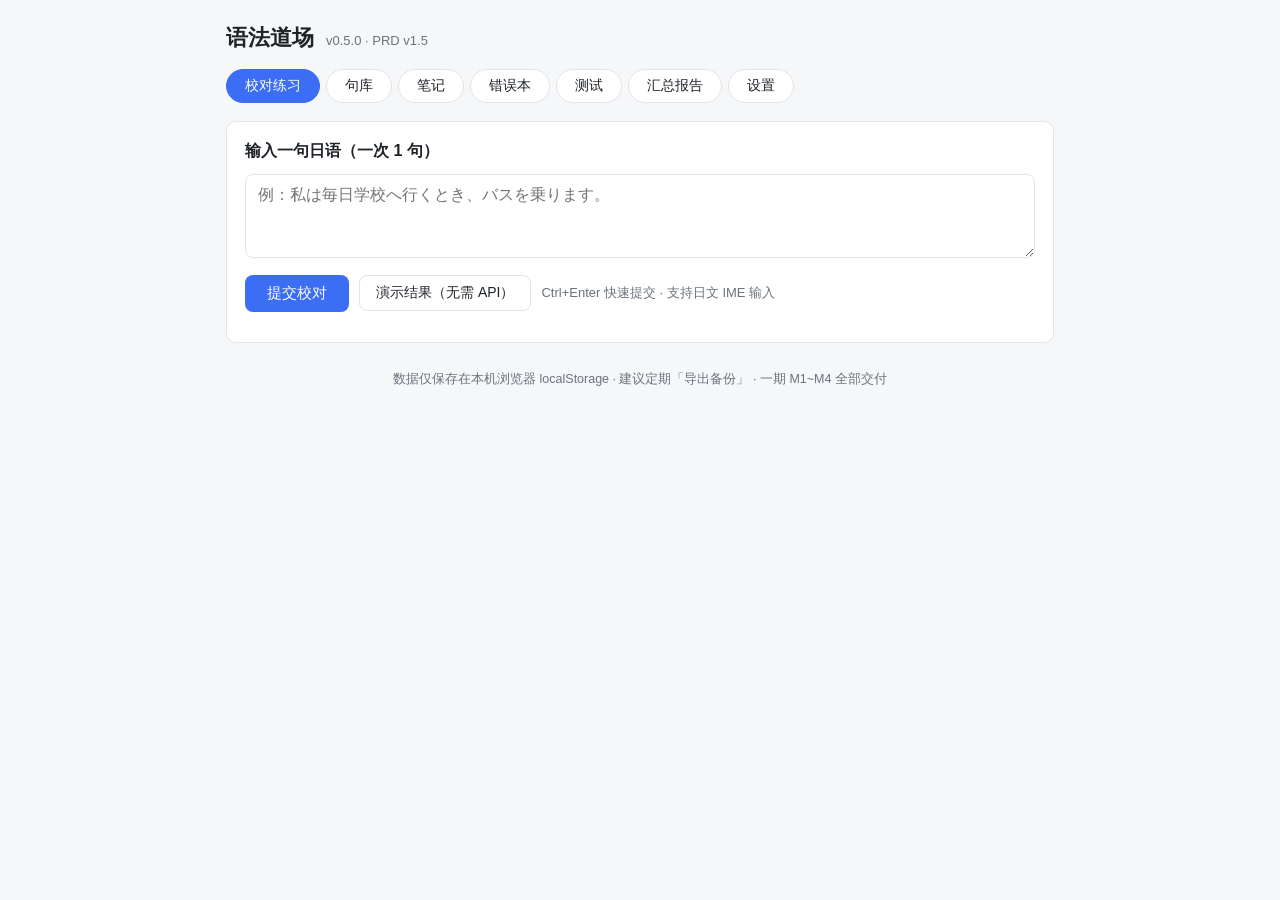
==== commit 9ba7d1eb: "feat(report): M4 汇总报告与导出，一期 M1~M4 全部交付（应用 v0.5.0） - 汇总报告页签：总览四指标（累计句子/正确率/覆盖语法点/连续天数）、   语法点错误率 Top5" ====
--- a/app/index.html
+++ b/app/index.html
@@ -188,6 +188,19 @@
   .sum-kpi .l { color: var(--muted); font-size: 12.5px; }
   .sum-kpi .v { font-size: 21px; font-weight: 600; }
   .ratechg { font-weight: 600; }
+  /* 汇总报告 */
+  .rep-bar { display: flex; align-items: center; gap: 10px; margin: 8px 0; }
+  .rep-bar .nm { width: 220px; font-size: 13.5px; flex: 0 0 auto; }
+  .rep-bar .track { flex: 1 1 auto; height: 10px; border-radius: 5px; background: #eceff3; overflow: hidden; }
+  .rep-bar .fill { height: 100%; border-radius: 5px; }
+  .rep-bar .pc { flex: 0 0 auto; font-size: 13px; width: 120px; text-align: right; }
+  .stackbar { display: flex; height: 22px; border-radius: 6px; overflow: hidden; margin: 8px 0 4px; }
+  .stackbar div { display: flex; align-items: center; justify-content: center; font-size: 11.5px; color: #fff; overflow: hidden; white-space: nowrap; }
+  .weekbars { display: flex; align-items: flex-end; gap: 14px; height: 130px; padding: 0 6px; }
+  .weekbars .wcol { flex: 1; text-align: center; display: flex; flex-direction: column; justify-content: flex-end; height: 100%; }
+  .weekbars .wfill { background: var(--primary); border-radius: 4px 4px 0 0; }
+  .weekbars .wlab { font-size: 12.5px; color: var(--muted); margin-top: 4px; line-height: 1.35; }
+  @media (max-width: 560px) { .rep-bar .nm { width: 140px; } .rep-bar .pc { width: auto; } }
   /* 辨析对比表 */
   table.cmp { width: 100%; border-collapse: collapse; font-size: 13.5px; margin-top: 8px; }
   table.cmp th, table.cmp td { border: 1px solid var(--border); padding: 7px 10px; text-align: left; vertical-align: top; }
@@ -204,7 +217,7 @@
 <div class="wrap">
   <header class="top">
     <h1>语法道场</h1>
-    <span class="ver">v0.4.6 · PRD v1.4</span>
+    <span class="ver">v0.5.0 · PRD v1.5</span>
   </header>
 
   <nav class="tabs" aria-label="主导航">
@@ -213,6 +226,7 @@
     <button data-tab="notes" type="button" aria-pressed="false">笔记</button>
     <button data-tab="errors" type="button" aria-pressed="false">错误本</button>
     <button data-tab="quiz" type="button" aria-pressed="false">测试</button>
+    <button data-tab="report" type="button" aria-pressed="false">汇总报告</button>
     <button data-tab="settings" type="button" aria-pressed="false">设置</button>
   </nav>
 
@@ -309,6 +323,39 @@
       <p class="hint">题源：错误本条目为主（按错误率加权，同条目/同语法点每轮 ≤2 题）＋少量正确句防遗忘（≤20%）；答错的题本轮内稍后重测直到答对。</p>
     </div>
     <div id="quiz-area" role="status" aria-live="polite"></div>
+  </section>
+
+  <!-- 汇总报告 -->
+  <section class="panel" id="panel-report" hidden>
+    <div class="card">
+      <h2>总览</h2>
+      <div class="sum-kpis">
+        <div class="sum-kpi"><div class="l">累计句子</div><div class="v" id="rep-total">0</div></div>
+        <div class="sum-kpi"><div class="l">正确率</div><div class="v" id="rep-rate">—</div></div>
+        <div class="sum-kpi"><div class="l">覆盖语法点</div><div class="v" id="rep-gp">0</div></div>
+        <div class="sum-kpi"><div class="l">连续练习</div><div class="v" id="rep-streak">0</div></div>
+      </div>
+      <p class="hint" style="margin:8px 0 0">正确率＝判定非「有误」（正确＋不自然）的句子占比。</p>
+    </div>
+    <div class="card">
+      <h2>语法点错误率 Top 5</h2>
+      <div id="rep-top"></div>
+    </div>
+    <div class="card">
+      <h2>错误类型占比</h2>
+      <div id="rep-types"></div>
+      <p class="hint" id="rep-types-note" style="margin:4px 0 0"></p>
+    </div>
+    <div class="card">
+      <h2>正确率趋势（按周）</h2>
+      <div id="rep-trend"></div>
+    </div>
+    <div class="row" style="justify-content:center">
+      <button class="plain" id="btn-export-md" type="button">导出 Markdown</button>
+      <button class="plain" id="btn-export-csv" type="button">导出 CSV</button>
+    </div>
+    <p class="hint" style="text-align:center">Markdown＝本页汇总报告；CSV＝逐句明细（含批改与标签，带 BOM 可直接用 Excel 打开）。</p>
+    <p class="status" id="rep-status" role="status" aria-live="polite"></p>
   </section>
 
   <!-- 设置 -->
@@ -349,13 +396,13 @@
     </div>
   </section>
 
-  <footer>数据仅保存在本机浏览器 localStorage · 建议定期「导出备份」 · M4 将交付汇总报告与 Markdown/CSV 导出</footer>
+  <footer>数据仅保存在本机浏览器 localStorage · 建议定期「导出备份」 · 一期 M1~M4 全部交付</footer>
 </div>
 
 <script>
 (function () {
   'use strict';
-  var APP_VERSION = '0.4.6';
+  var APP_VERSION = '0.5.0';
 
   /* ---------- 存储 ---------- */
   function load(key, fallback) {
@@ -402,13 +449,14 @@
         b.classList.toggle('active', on);
         b.setAttribute('aria-pressed', on ? 'true' : 'false');
       });
-      ['practice', 'library', 'notes', 'errors', 'quiz', 'settings'].forEach(function (n) {
+      ['practice', 'library', 'notes', 'errors', 'quiz', 'report', 'settings'].forEach(function (n) {
         $('panel-' + n).hidden = (n !== name);
       });
       if (name === 'library') renderLibrary();
       if (name === 'notes') renderNotes();
       if (name === 'errors') renderErrors();
       if (name === 'quiz') renderQuizBrief();
+      if (name === 'report') renderReport();
     });
   });
 
@@ -2014,10 +2062,193 @@
   sentences.forEach(function (rec) { patchGrammarPoints(rec); });
   save('gd_sentences', sentences);
 
+  /* ---------- M4：汇总报告（F2-3）与导出（F2-4） ---------- */
+  function dayKey(d) { return d.getFullYear() + '-' + (d.getMonth() + 1) + '-' + d.getDate(); }
+  function buildReportData() {
+    var total = sentences.length;
+    var ok = sentences.filter(function (s) { return s.verdict !== 'wrong'; }).length;
+    var rate = total ? ok / total : 0;
+    var gpSet = {};
+    sentences.forEach(function (rec) {
+      (rec.corrections || []).forEach(function (c) { if (c.grammar_point) gpSet[c.grammar_point] = 1; });
+      (rec.grammar_points || []).forEach(function (g) { if (g.point) gpSet[g.point] = 1; });
+    });
+    var gpCount = Object.keys(gpSet).length;
+    var days = {};
+    sentences.forEach(function (s) { days[dayKey(new Date(s.created_at))] = 1; });
+    var cursor = new Date(); cursor.setHours(12, 0, 0, 0);
+    if (!days[dayKey(cursor)]) cursor.setDate(cursor.getDate() - 1);
+    var streak = 0;
+    while (days[dayKey(cursor)]) { streak++; cursor.setDate(cursor.getDate() - 1); }
+    var top5 = errStore.items.slice().sort(function (a, b) { return errRate(b) - errRate(a); }).slice(0, 5)
+      .map(function (it) {
+        var r = errRate(it);
+        return { point: it.point, level: it.level || '', wrong: it.wrong, appear: it.appear, rate: r, cls: r >= 0.5 ? 'var(--red)' : (r >= 0.2 ? 'var(--yellow)' : 'var(--green)') };
+      });
+    var typeMap = {};
+    errStore.items.forEach(function (it) { var t = it.error_type || '其他'; typeMap[t] = (typeMap[t] || 0) + it.wrong; });
+    var totalWrong = 0;
+    Object.keys(typeMap).forEach(function (t) { totalWrong += typeMap[t]; });
+    var palette = ['var(--primary)', '#7c9dfd', 'var(--red)', 'var(--yellow)', 'var(--muted)'];
+    var types = Object.keys(typeMap).sort(function (a, b) { return typeMap[b] - typeMap[a]; })
+      .map(function (t, i) {
+        return { type: t, count: typeMap[t], pct: totalWrong ? Math.round(typeMap[t] / totalWrong * 100) : 0, color: palette[i % palette.length] };
+      });
+    var weeks = [];
+    var mon = new Date(); mon.setHours(12, 0, 0, 0);
+    mon.setDate(mon.getDate() - ((mon.getDay() + 6) % 7));
+    for (var w = 5; w >= 0; w--) {
+      var start = new Date(mon); start.setDate(mon.getDate() - 7 * w);
+      var end = new Date(start); end.setDate(start.getDate() + 7);
+      var inWeek = sentences.filter(function (s) { return s.created_at >= start.getTime() && s.created_at < end.getTime(); });
+      if (inWeek.length) {
+        var okc = inWeek.filter(function (s) { return s.verdict !== 'wrong'; }).length;
+        weeks.push({ label: (start.getMonth() + 1) + '/' + start.getDate() + ' 周', count: inWeek.length, rate: okc / inWeek.length });
+      }
+    }
+    return { total: total, rate: rate, gpCount: gpCount, streak: streak, top5: top5, types: types, totalWrong: totalWrong, weeks: weeks };
+  }
+  function renderReport() {
+    var d = buildReportData();
+    $('rep-total').textContent = d.total;
+    $('rep-rate').textContent = d.total ? Math.round(d.rate * 100) + '%' : '—';
+    $('rep-gp').textContent = d.gpCount;
+    $('rep-streak').innerHTML = d.streak + '<small style="font-size:12px;color:var(--muted)">天</small>';
+    if (!d.top5.length) {
+      $('rep-top').innerHTML = '<p class="hint">错误本暂无条目。判「有误」的句子会自动收录并统计错误率。</p>';
+    } else {
+      $('rep-top').innerHTML = d.top5.map(function (it) {
+        return '<div class="rep-bar"><span class="nm">' + escapeHtml(it.point) + (it.level ? ' <span class="badge level">' + escapeHtml(it.level) + '</span>' : '') + '</span>' +
+          '<div class="track"><div class="fill" style="width:' + Math.max(Math.round(it.rate * 100), 1) + '%;background:' + it.cls + '"></div></div>' +
+          '<span class="pc tabular-nums">' + Math.round(it.rate * 100) + '%（' + it.wrong + '／' + it.appear + '）</span></div>';
+      }).join('');
+    }
+    if (!d.types.length) {
+      $('rep-types').innerHTML = '<p class="hint">暂无错误数据。</p>';
+      $('rep-types-note').textContent = '';
+    } else {
+      $('rep-types').innerHTML = '<div class="stackbar">' + d.types.map(function (t) {
+        return '<div style="width:' + t.pct + '%;background:' + t.color + '">' + (t.pct >= 9 ? escapeHtml(t.type + ' ' + t.pct + '%') : '') + '</div>';
+      }).join('') + '</div><p class="hint" style="margin:4px 0 0">' +
+        d.types.map(function (t) { return escapeHtml(t.type) + ' ' + t.pct + '%'; }).join(' · ') + '</p>';
+      $('rep-types-note').textContent = d.types.length >= 2
+        ? '惯性错误模式一目了然：「' + d.types[0].type + '」占比最高（' + d.types[0].pct + '%），是优先攻克方向。'
+        : '';
+    }
+    if (!d.weeks.length) {
+      $('rep-trend').innerHTML = '<p class="hint">暂无练习数据。</p>';
+    } else {
+      $('rep-trend').innerHTML = '<div class="weekbars">' + d.weeks.map(function (w) {
+        return '<div class="wcol"><div class="wfill" style="height:' + Math.max(Math.round(w.rate * 100), 2) + '%"></div>' +
+          '<div class="wlab">' + w.label + '<br><b style="color:var(--text)">' + Math.round(w.rate * 100) + '%</b><br><span style="font-size:11.5px">' + w.count + ' 句</span></div></div>';
+      }).join('') + '</div>';
+    }
+  }
+  function downloadText(filename, text, mime) {
+    var blob = new Blob([text], { type: mime });
+    var a = document.createElement('a');
+    a.href = URL.createObjectURL(blob);
+    a.download = filename;
+    document.body.appendChild(a);
+    a.click();
+    a.remove();
+    URL.revokeObjectURL(a.href);
+  }
+  function stamp() {
+    var d = new Date();
+    function p(n) { return (n < 10 ? '0' : '') + n; }
+    return '' + d.getFullYear() + p(d.getMonth() + 1) + p(d.getDate());
+  }
+  function buildMarkdown() {
+    var d = buildReportData();
+    var L = [];
+    L.push('# 语法道场 · 学习汇总报告');
+    L.push('');
+    L.push('生成时间：' + new Date().toLocaleString('zh-CN') + ' ｜ 应用版本 v' + APP_VERSION);
+    L.push('');
+    L.push('## 一、总览');
+    L.push('');
+    L.push('| 指标 | 数值 |');
+    L.push('|---|---|');
+    L.push('| 累计句子 | ' + d.total + ' 句 |');
+    L.push('| 正确率 | ' + (d.total ? Math.round(d.rate * 100) + '%' : '—') + '（判定非「有误」的句子占比） |');
+    L.push('| 覆盖语法点 | ' + d.gpCount + ' 个 |');
+    L.push('| 连续练习 | ' + d.streak + ' 天 |');
+    L.push('');
+    L.push('## 二、语法点错误率 Top 5');
+    L.push('');
+    if (d.top5.length) {
+      L.push('| 语法点 | 级别 | 答错／出现 | 错误率 |');
+      L.push('|---|---|---|---|');
+      d.top5.forEach(function (it) {
+        L.push('| ' + it.point + ' | ' + (it.level || '—') + ' | ' + it.wrong + '／' + it.appear + ' | ' + Math.round(it.rate * 100) + '% |');
+      });
+    } else {
+      L.push('错误本暂无条目。');
+    }
+    L.push('');
+    L.push('## 三、错误类型占比');
+    L.push('');
+    if (d.types.length) {
+      L.push('| 类型 | 错误次数 | 占比 |');
+      L.push('|---|---|---|');
+      d.types.forEach(function (t) { L.push('| ' + t.type + ' | ' + t.count + ' | ' + t.pct + '% |'); });
+    } else {
+      L.push('暂无错误数据。');
+    }
+    L.push('');
+    L.push('## 四、正确率趋势（按周）');
+    L.push('');
+    if (d.weeks.length) {
+      L.push('| 周（起始日） | 句数 | 正确率 |');
+      L.push('|---|---|---|');
+      d.weeks.forEach(function (w) { L.push('| ' + w.label + ' | ' + w.count + ' | ' + Math.round(w.rate * 100) + '% |'); });
+    } else {
+      L.push('暂无练习数据。');
+    }
+    L.push('');
+    return L.join('\r\n');
+  }
+  function csvCell(v) { return '"' + String(v == null ? '' : v).replace(/"/g, '""') + '"'; }
+  function buildCSV() {
+    var head = ['时间', '原文', '判定', '译文', '错误明细', '语法点', 'J.TEST级别', '错误类型'].map(csvCell).join(',');
+    var lines = [head];
+    sentences.slice().sort(function (a, b) { return a.created_at - b.created_at; }).forEach(function (rec) {
+      var errs = (rec.corrections || []).map(function (c) { return (c.wrong || '？') + '→' + (c.right || '？'); }).join('；');
+      var gps = {};
+      (rec.corrections || []).forEach(function (c) { if (c.grammar_point) gps[c.grammar_point] = 1; });
+      (rec.grammar_points || []).forEach(function (g) { if (g.point) gps[g.point] = 1; });
+      var lvls = {}, types = {};
+      (rec.corrections || []).forEach(function (c) {
+        if (c.level) lvls[c.level] = 1;
+        if (c.error_type) types[c.error_type] = 1;
+      });
+      lines.push([
+        new Date(rec.created_at).toLocaleString('zh-CN'),
+        rec.text,
+        VERDICT_TEXT[rec.verdict] || rec.verdict,
+        rec.translation || '',
+        errs,
+        Object.keys(gps).join('；'),
+        Object.keys(lvls).join('；'),
+        Object.keys(types).join('；')
+      ].map(csvCell).join(','));
+    });
+    return '\uFEFF' + lines.join('\r\n');
+  }
+  $('btn-export-md').addEventListener('click', function () {
+    downloadText('grammar-dojo-report-' + stamp() + '.md', buildMarkdown(), 'text/markdown;charset=utf-8');
+    $('rep-status').textContent = '已导出 Markdown 报告。';
+  });
+  $('btn-export-csv').addEventListener('click', function () {
+    downloadText('grammar-dojo-sentences-' + stamp() + '.csv', buildCSV(), 'text/csv;charset=utf-8');
+    $('rep-status').textContent = '已导出 ' + sentences.length + ' 句明细 CSV。';
+  });
+
   updateLibTab();
   updateErrTab();
   /* 测试钩子：供自动化验证接续扫描（不涉及敏感数据） */
-  window.__gdTest = { hardConjScan: hardConjScan, softConjScan: softConjScan, lookupGrammar: lookupGrammar, patchGrammarPoints: patchGrammarPoints, applyFactChecks: applyFactChecks, extractJson: extractJson };
+  window.__gdTest = { hardConjScan: hardConjScan, softConjScan: softConjScan, lookupGrammar: lookupGrammar, patchGrammarPoints: patchGrammarPoints, applyFactChecks: applyFactChecks, extractJson: extractJson, buildReportData: buildReportData, buildMarkdown: buildMarkdown, buildCSV: buildCSV };
 })();
 </script>
 </body>
